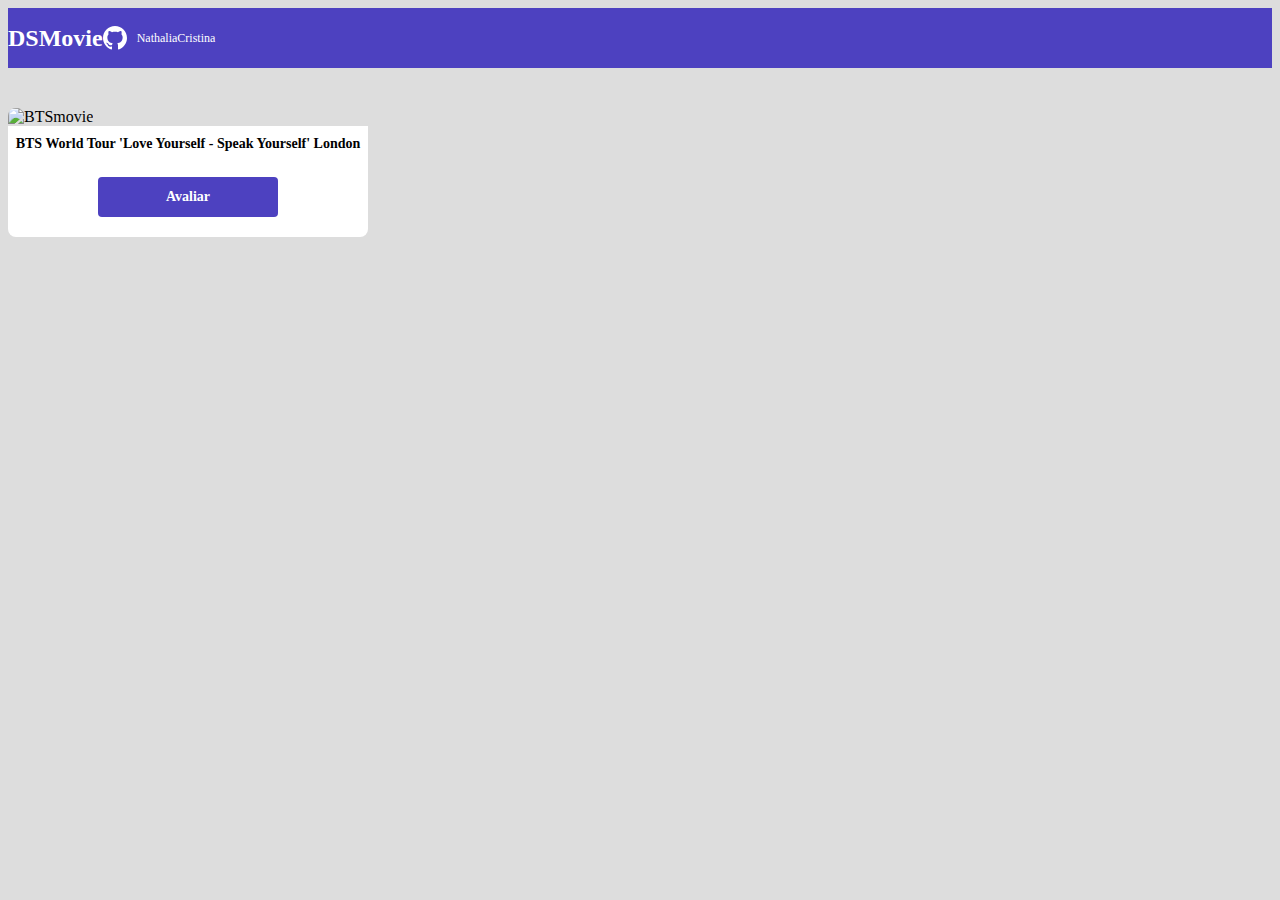
==== index.html @ 7051aa6a "card de filme" ====
<!DOCTYPE html>
<html lang="pt-br">
<head>
    <meta charset="UTF-8">
    <meta http-equiv="X-UA-Compatible" content="IE=edge">
    <meta name="viewport" content="width=device-width, initial-scale=1.0">
    <title>DSmovie</title>

    <link href="https://cdn.jsdelivr.net/npm/bootstrap@5.1.3/dist/css/bootstrap.min.css" rel="stylesheet" integrity="sha384-1BmE4kWBq78iYhFldvKuhfTAU6auU8tT94WrHftjDbrCEXSU1oBoqyl2QvZ6jIW3" crossorigin="anonymous">
    <link rel="stylesheet" href="CSS/style.css">
</head>

<body>
    
    <header>
        <nav class="container">
            <h1>DSMovie</h1>
        <div class="dsmovie-contact-container">
            <img src="img/Vector.svg" alt="Github">
            <a href="https://github.com/NathaliaCSd">NathaliaCristina</a>
        </div>
            
        </nav>
    </header>

    <main>
        <section id= "dsmovie-cardlist"class="container">
            <div class="dsmovie-card">
                <img src="https://www.themoviedb.org/t/p/w600_and_h900_bestv2/k3c3VcMob9J2SjnEyDqVX6Wa6Wf.jpg" alt="BTSmovie">
             <div class="dsmovie-card-descricao">
                <h3>BTS World Tour 'Love Yourself - Speak Yourself' London</h3>
                <a class="dsmovie-btn" href="form.html">Avaliar</a>
            </div>
            </div>
        </section>

    </main>

</body>
</html>
---- CSS/style.css ----
@import url('https://fonts.googleapis.com/css2?family=Open+Sans:wght@300;400;700&display=swap');

:root{
    --bg-gray: #ddd;
    --color-primary: #4D41C0;
    --white: #fff;
    --textgray: #4a4a4a;

}

*{
    box-sizing: border-box;
    font-family: "Opens Sans";
}

h1, h2, h3, h4, h5, h6{
    margin: 0%;
}

html, body{

background-color: var(--bg-gray);

}
header{
    height: 60px ;
    background-color: var(--color-primary);
    color: var(--white);
    display: flex;
    align-content: center;
}


nav{

    display: flex;
    align-items: center;
    justify-content: space-between;
}

nav h1{
    font-size: 24px;
    font-weight: 700;
}

nav a{
    font-size: 12px;
    font-weight: 400;
}

a, a:hover{
    text-decoration: none;
    color: unset;
}

.dsmovie-contact-container{
    display: flex;
    align-items: center;
}

.dsmovie-contact-container img{
margin-right: 10px;
}

#dsmovie-cardlist{
    padding: 40px 0;
}
.dsmovie-card{
    width: 360px;    
}

.dsmovie-card img{
    width: 100%;
    border-radius: 8px 8px 0 0;
}

.dsmovie-card-descricao{
    padding: 10px 0 20px 0;
    display: flex;
    flex-direction: column;
    align-items: center;
    background-color: var(--white);
    border-radius: 0 0 8px 8px;

}

.dsmovie-card-descricao h3{
    margin-bottom: 25px;
    font-size: 14px;
    font-weight: 700;
}

.dsmovie-btn, .dsmovie-btn:hover {
    width: 180px;
    height: 40px;
    background-color: var(--color-primary);
    color: var(--white);
    font-size: 14px;
    font-weight: 700;
    display: flex;
    align-items: center;
    justify-content: center;
    border-radius: 4px;
}
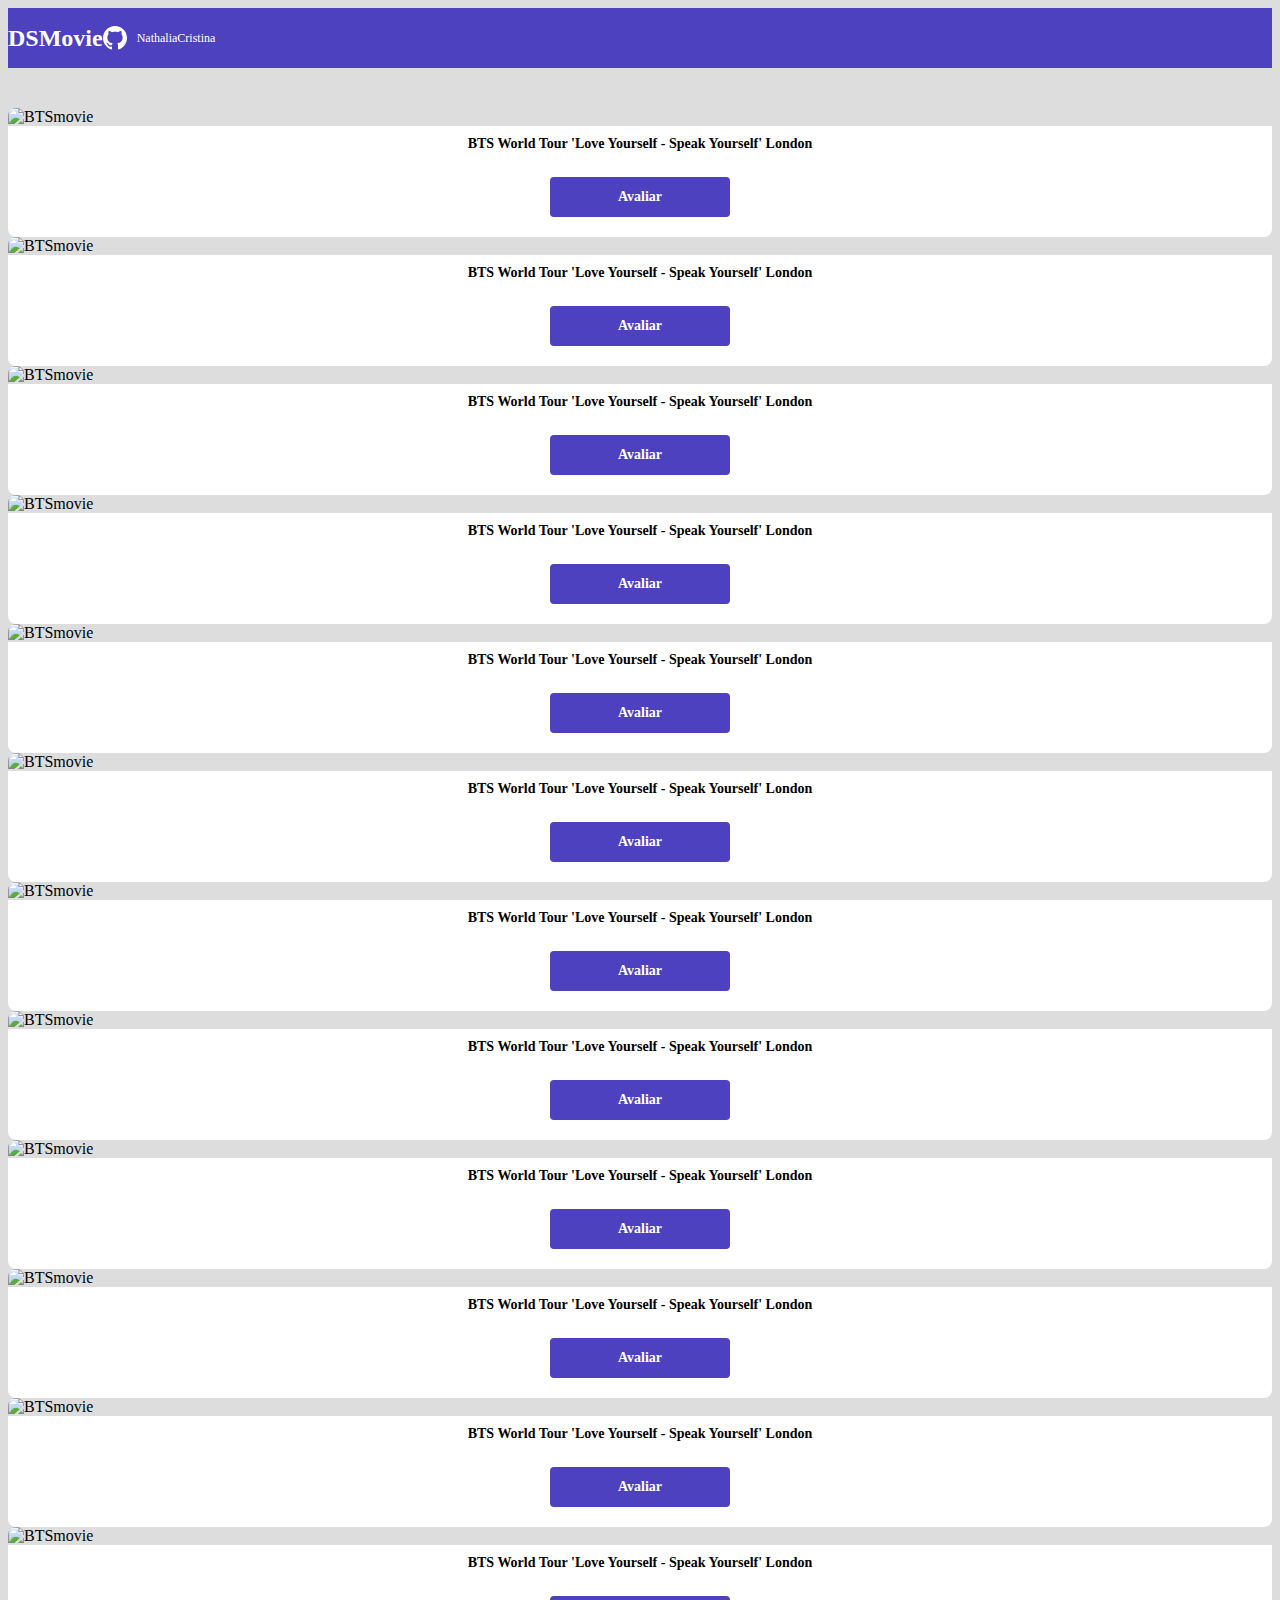
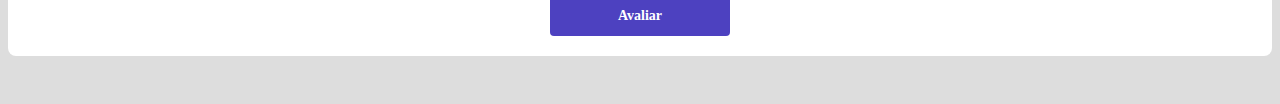
==== commit bb95cc58: "listagem de cards" ====
--- a/index.html
+++ b/index.html
@@ -25,13 +25,136 @@
 
     <main>
         <section id= "dsmovie-cardlist"class="container">
-            <div class="dsmovie-card">
-                <img src="https://www.themoviedb.org/t/p/w600_and_h900_bestv2/k3c3VcMob9J2SjnEyDqVX6Wa6Wf.jpg" alt="BTSmovie">
-             <div class="dsmovie-card-descricao">
-                <h3>BTS World Tour 'Love Yourself - Speak Yourself' London</h3>
-                <a class="dsmovie-btn" href="form.html">Avaliar</a>
+            
+            <div class="row">
+
+                <div class="col-sm-6 col-lg-4 col-xl-3 mb-3">
+                    <div class="dsmovie-card">
+                        <img src="https://www.themoviedb.org/t/p/w600_and_h900_bestv2/k3c3VcMob9J2SjnEyDqVX6Wa6Wf.jpg" alt="BTSmovie">
+                        <div class="dsmovie-card-descricao">
+                            <h3>BTS World Tour 'Love Yourself - Speak Yourself' London</h3>
+                            <a class="dsmovie-btn" href="form.html">Avaliar</a>
+                        </div>
+                    </div>
+                </div>
+
+                <div class="col-sm-6 col-lg-4 col-xl-3 mb-3">
+                    <div class="dsmovie-card">
+                        <img src="https://www.themoviedb.org/t/p/w600_and_h900_bestv2/k3c3VcMob9J2SjnEyDqVX6Wa6Wf.jpg" alt="BTSmovie">
+                        <div class="dsmovie-card-descricao">
+                            <h3>BTS World Tour 'Love Yourself - Speak Yourself' London</h3>
+                            <a class="dsmovie-btn" href="form.html">Avaliar</a>
+                        </div>
+                    </div>
+                </div>
+
+                <div class="col-sm-6 col-lg-4 col-xl-3 mb-3">
+                    <div class="dsmovie-card">
+                        <img src="https://www.themoviedb.org/t/p/w600_and_h900_bestv2/k3c3VcMob9J2SjnEyDqVX6Wa6Wf.jpg" alt="BTSmovie">
+                        <div class="dsmovie-card-descricao">
+                            <h3>BTS World Tour 'Love Yourself - Speak Yourself' London</h3>
+                            <a class="dsmovie-btn" href="form.html">Avaliar</a>
+                        </div>
+                    </div>
+                </div>
+
+                <div class="col-sm-6 col-lg-4 col-xl-3 mb-3">
+                    <div class="dsmovie-card">
+                        <img src="https://www.themoviedb.org/t/p/w600_and_h900_bestv2/k3c3VcMob9J2SjnEyDqVX6Wa6Wf.jpg" alt="BTSmovie">
+                        <div class="dsmovie-card-descricao">
+                            <h3>BTS World Tour 'Love Yourself - Speak Yourself' London</h3>
+                            <a class="dsmovie-btn" href="form.html">Avaliar</a>
+                        </div>
+                    </div>
+                </div>
+
+                <div class="col-sm-6 col-lg-4 col-xl-3 mb-3">
+                    <div class="dsmovie-card">
+                        <img src="https://www.themoviedb.org/t/p/w600_and_h900_bestv2/k3c3VcMob9J2SjnEyDqVX6Wa6Wf.jpg" alt="BTSmovie">
+                        <div class="dsmovie-card-descricao">
+                            <h3>BTS World Tour 'Love Yourself - Speak Yourself' London</h3>
+                            <a class="dsmovie-btn" href="form.html">Avaliar</a>
+                        </div>
+                    </div>
+                </div>
+
+                <div class="col-sm-6 col-lg-4 col-xl-3 mb-3">
+                    <div class="dsmovie-card">
+                        <img src="https://www.themoviedb.org/t/p/w600_and_h900_bestv2/k3c3VcMob9J2SjnEyDqVX6Wa6Wf.jpg" alt="BTSmovie">
+                        <div class="dsmovie-card-descricao">
+                            <h3>BTS World Tour 'Love Yourself - Speak Yourself' London</h3>
+                            <a class="dsmovie-btn" href="form.html">Avaliar</a>
+                        </div>
+                    </div>
+                </div>
+
+                <div class="col-sm-6 col-lg-4 col-xl-3 mb-3">
+                    <div class="dsmovie-card">
+                        <img src="https://www.themoviedb.org/t/p/w600_and_h900_bestv2/k3c3VcMob9J2SjnEyDqVX6Wa6Wf.jpg" alt="BTSmovie">
+                        <div class="dsmovie-card-descricao">
+                            <h3>BTS World Tour 'Love Yourself - Speak Yourself' London</h3>
+                            <a class="dsmovie-btn" href="form.html">Avaliar</a>
+                        </div>
+                    </div>
+                </div>
+
+                <div class="col-sm-6 col-lg-4 col-xl-3 mb-3">
+                    <div class="dsmovie-card">
+                        <img src="https://www.themoviedb.org/t/p/w600_and_h900_bestv2/k3c3VcMob9J2SjnEyDqVX6Wa6Wf.jpg" alt="BTSmovie">
+                        <div class="dsmovie-card-descricao">
+                            <h3>BTS World Tour 'Love Yourself - Speak Yourself' London</h3>
+                            <a class="dsmovie-btn" href="form.html">Avaliar</a>
+                        </div>
+                    </div>
+                </div>
+
+                <div class="col-sm-6 col-lg-4 col-xl-3 mb-3">
+                    <div class="dsmovie-card">
+                        <img src="https://www.themoviedb.org/t/p/w600_and_h900_bestv2/k3c3VcMob9J2SjnEyDqVX6Wa6Wf.jpg" alt="BTSmovie">
+                        <div class="dsmovie-card-descricao">
+                            <h3>BTS World Tour 'Love Yourself - Speak Yourself' London</h3>
+                            <a class="dsmovie-btn" href="form.html">Avaliar</a>
+                        </div>
+                    </div>
+                </div>
+
+                <div class="col-sm-6 col-lg-4 col-xl-3 mb-3">
+                    <div class="dsmovie-card">
+                        <img src="https://www.themoviedb.org/t/p/w600_and_h900_bestv2/k3c3VcMob9J2SjnEyDqVX6Wa6Wf.jpg" alt="BTSmovie">
+                        <div class="dsmovie-card-descricao">
+                            <h3>BTS World Tour 'Love Yourself - Speak Yourself' London</h3>
+                            <a class="dsmovie-btn" href="form.html">Avaliar</a>
+                        </div>
+                    </div>
+                </div>
+
+                <div class="col-sm-6 col-lg-4 col-xl-3 mb-3">
+                    <div class="dsmovie-card">
+                        <img src="https://www.themoviedb.org/t/p/w600_and_h900_bestv2/k3c3VcMob9J2SjnEyDqVX6Wa6Wf.jpg" alt="BTSmovie">
+                        <div class="dsmovie-card-descricao">
+                            <h3>BTS World Tour 'Love Yourself - Speak Yourself' London</h3>
+                            <a class="dsmovie-btn" href="form.html">Avaliar</a>
+                        </div>
+                    </div>
+                </div>
+
+                <div class="col-sm-6 col-lg-4 col-xl-3 mb-3">
+                    <div class="dsmovie-card">
+                        <img src="https://www.themoviedb.org/t/p/w600_and_h900_bestv2/k3c3VcMob9J2SjnEyDqVX6Wa6Wf.jpg" alt="BTSmovie">
+                        <div class="dsmovie-card-descricao">
+                            <h3>BTS World Tour 'Love Yourself - Speak Yourself' London</h3>
+                            <a class="dsmovie-btn" href="form.html">Avaliar</a>
+                        </div>
+                    </div>
+                </div>
+                
+
             </div>
-            </div>
+                    
+            
+                    
+               
+            
         </section>
 
     </main>
--- a/CSS/style.css
+++ b/CSS/style.css
@@ -67,7 +67,8 @@
     padding: 40px 0;
 }
 .dsmovie-card{
-    width: 360px;    
+    width: 100%;
+
 }
 
 .dsmovie-card img{
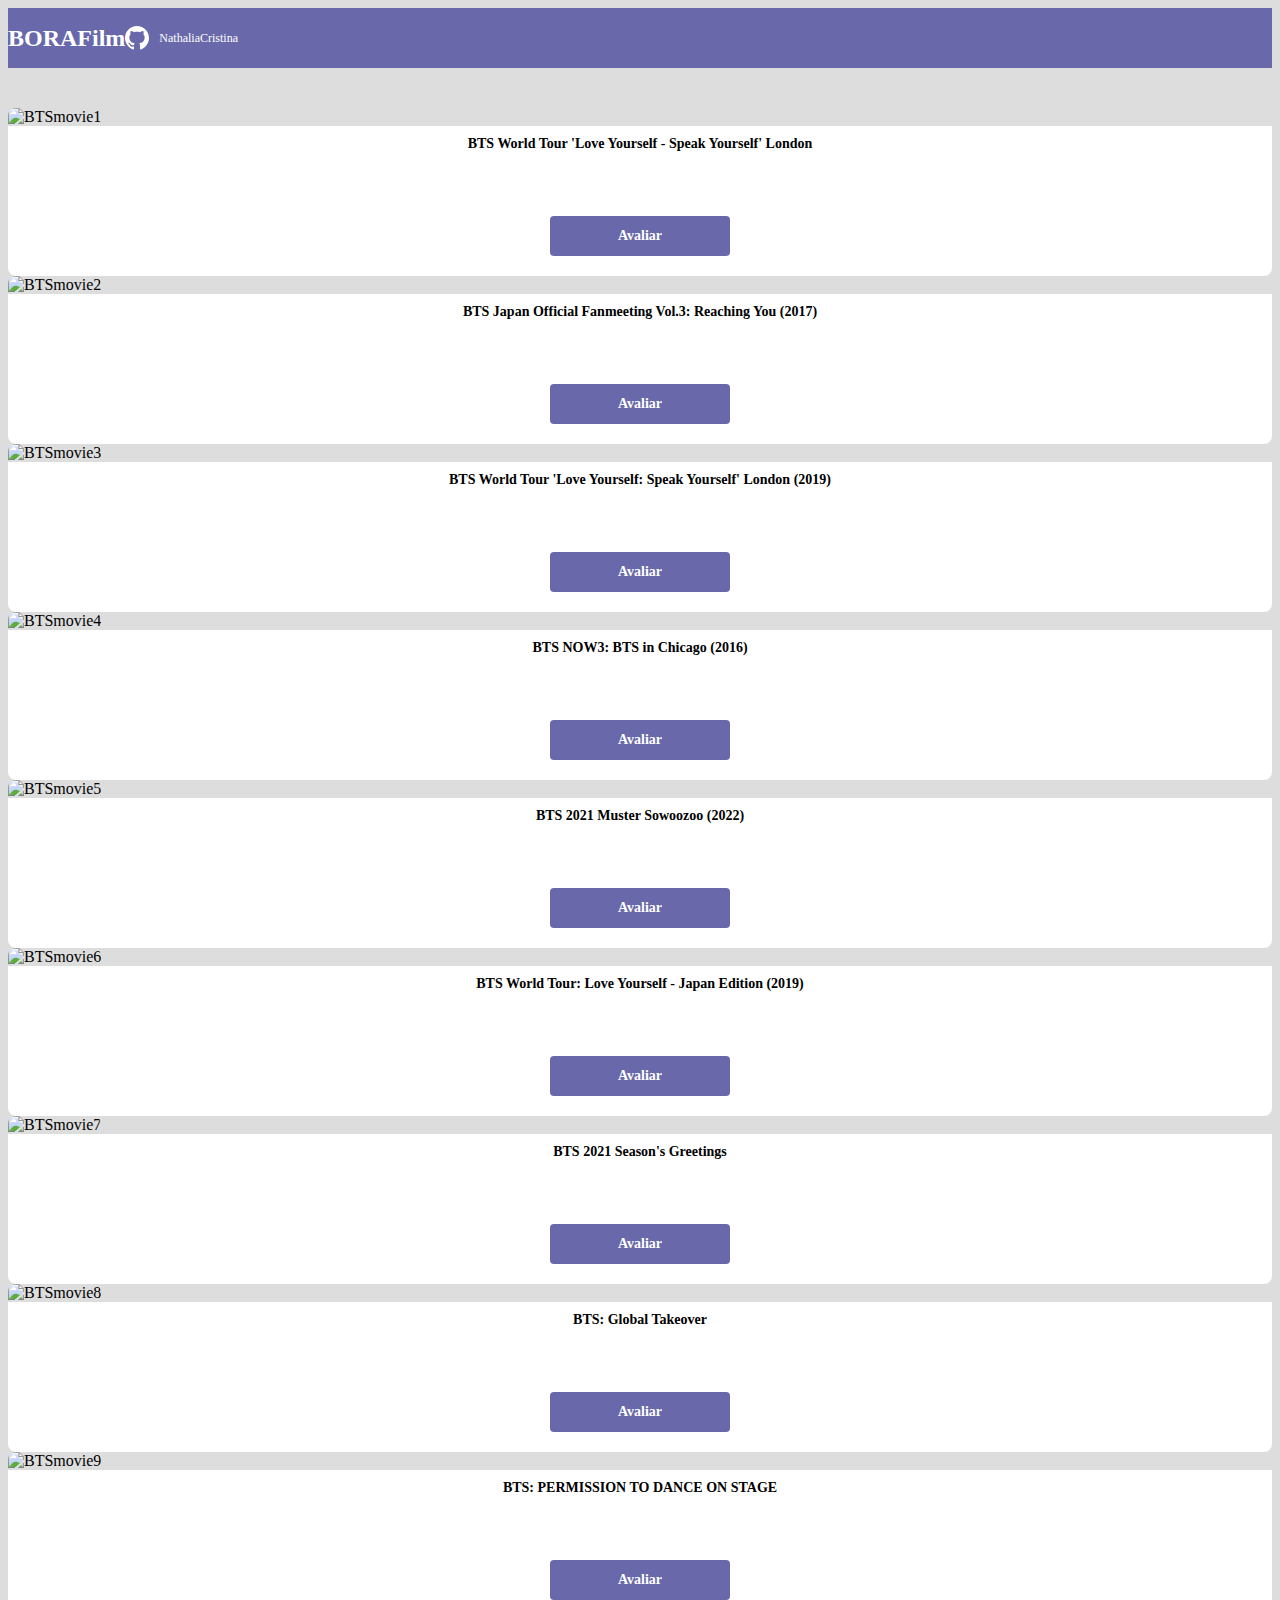
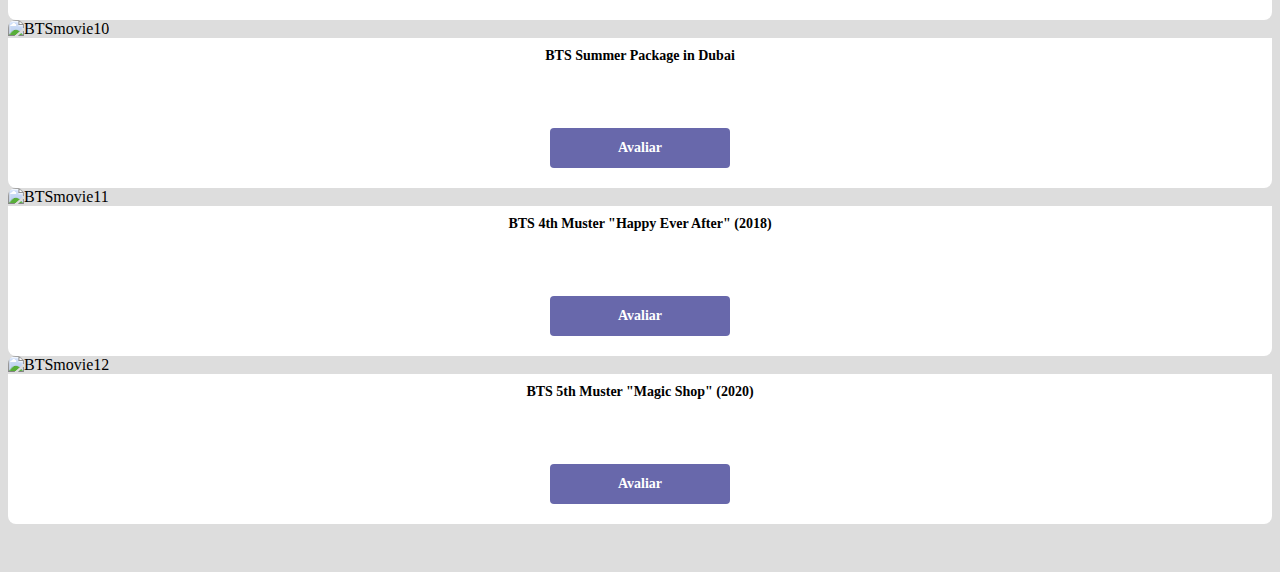
==== commit d2fda05f: "mudança cor primaria e nome do site" ====
--- a/index.html
+++ b/index.html
@@ -14,7 +14,7 @@
     
     <header>
         <nav class="container">
-            <h1>DSMovie</h1>
+            <h1>BORAFilm</h1>
         <div class="dsmovie-contact-container">
             <img src="img/Vector.svg" alt="Github">
             <a href="https://github.com/NathaliaCSd">NathaliaCristina</a>
@@ -30,7 +30,7 @@
 
                 <div class="col-sm-6 col-lg-4 col-xl-3 mb-3">
                     <div class="dsmovie-card">
-                        <img src="https://www.themoviedb.org/t/p/w600_and_h900_bestv2/k3c3VcMob9J2SjnEyDqVX6Wa6Wf.jpg" alt="BTSmovie">
+                        <img src="https://www.themoviedb.org/t/p/w600_and_h900_bestv2/k3c3VcMob9J2SjnEyDqVX6Wa6Wf.jpg" alt="BTSmovie1">
                         <div class="dsmovie-card-descricao">
                             <h3>BTS World Tour 'Love Yourself - Speak Yourself' London</h3>
                             <a class="dsmovie-btn" href="form.html">Avaliar</a>
@@ -40,9 +40,9 @@
 
                 <div class="col-sm-6 col-lg-4 col-xl-3 mb-3">
                     <div class="dsmovie-card">
-                        <img src="https://www.themoviedb.org/t/p/w600_and_h900_bestv2/k3c3VcMob9J2SjnEyDqVX6Wa6Wf.jpg" alt="BTSmovie">
+                        <img src="https://www.themoviedb.org/t/p/w600_and_h900_bestv2/zL4Pwo0IGGak8OPCPoByjic3Lya.jpg" alt="BTSmovie2">
                         <div class="dsmovie-card-descricao">
-                            <h3>BTS World Tour 'Love Yourself - Speak Yourself' London</h3>
+                            <h3>BTS Japan Official Fanmeeting Vol.3: Reaching You (2017)</h3>
                             <a class="dsmovie-btn" href="form.html">Avaliar</a>
                         </div>
                     </div>
@@ -50,9 +50,9 @@
 
                 <div class="col-sm-6 col-lg-4 col-xl-3 mb-3">
                     <div class="dsmovie-card">
-                        <img src="https://www.themoviedb.org/t/p/w600_and_h900_bestv2/k3c3VcMob9J2SjnEyDqVX6Wa6Wf.jpg" alt="BTSmovie">
+                        <img src="https://www.themoviedb.org/t/p/w600_and_h900_bestv2/u6ZkdAyF8PuvRJS7xdmXM88cPx1.jpg" alt="BTSmovie3">
                         <div class="dsmovie-card-descricao">
-                            <h3>BTS World Tour 'Love Yourself - Speak Yourself' London</h3>
+                            <h3>BTS World Tour 'Love Yourself: Speak Yourself' London (2019)</h3>
                             <a class="dsmovie-btn" href="form.html">Avaliar</a>
                         </div>
                     </div>
@@ -60,9 +60,9 @@
 
                 <div class="col-sm-6 col-lg-4 col-xl-3 mb-3">
                     <div class="dsmovie-card">
-                        <img src="https://www.themoviedb.org/t/p/w600_and_h900_bestv2/k3c3VcMob9J2SjnEyDqVX6Wa6Wf.jpg" alt="BTSmovie">
+                        <img src="https://www.themoviedb.org/t/p/w600_and_h900_bestv2/qp5b9xmM22XYvOrQK8azup3evKA.jpg" alt="BTSmovie4">
                         <div class="dsmovie-card-descricao">
-                            <h3>BTS World Tour 'Love Yourself - Speak Yourself' London</h3>
+                            <h3>BTS NOW3: BTS in Chicago (2016)</h3>
                             <a class="dsmovie-btn" href="form.html">Avaliar</a>
                         </div>
                     </div>
@@ -70,9 +70,9 @@
 
                 <div class="col-sm-6 col-lg-4 col-xl-3 mb-3">
                     <div class="dsmovie-card">
-                        <img src="https://www.themoviedb.org/t/p/w600_and_h900_bestv2/k3c3VcMob9J2SjnEyDqVX6Wa6Wf.jpg" alt="BTSmovie">
+                        <img src="https://www.themoviedb.org/t/p/w600_and_h900_bestv2/eHjPGf5tr1VjNjj3UrhF5H9HZ5x.jpg" alt="BTSmovie5">
                         <div class="dsmovie-card-descricao">
-                            <h3>BTS World Tour 'Love Yourself - Speak Yourself' London</h3>
+                            <h3>BTS 2021 Muster Sowoozoo (2022)</h3>
                             <a class="dsmovie-btn" href="form.html">Avaliar</a>
                         </div>
                     </div>
@@ -80,9 +80,9 @@
 
                 <div class="col-sm-6 col-lg-4 col-xl-3 mb-3">
                     <div class="dsmovie-card">
-                        <img src="https://www.themoviedb.org/t/p/w600_and_h900_bestv2/k3c3VcMob9J2SjnEyDqVX6Wa6Wf.jpg" alt="BTSmovie">
+                        <img src="https://www.themoviedb.org/t/p/w600_and_h900_bestv2/dA0MVEjNOP3GmWigu6Cs3I399Zt.jpg" alt="BTSmovie6">
                         <div class="dsmovie-card-descricao">
-                            <h3>BTS World Tour 'Love Yourself - Speak Yourself' London</h3>
+                            <h3>BTS World Tour: Love Yourself - Japan Edition (2019)</h3>
                             <a class="dsmovie-btn" href="form.html">Avaliar</a>
                         </div>
                     </div>
@@ -90,9 +90,9 @@
 
                 <div class="col-sm-6 col-lg-4 col-xl-3 mb-3">
                     <div class="dsmovie-card">
-                        <img src="https://www.themoviedb.org/t/p/w600_and_h900_bestv2/k3c3VcMob9J2SjnEyDqVX6Wa6Wf.jpg" alt="BTSmovie">
+                        <img src="https://www.themoviedb.org/t/p/w600_and_h900_bestv2/dAvJHKwXGWsTNCgC3nCiqGOnagx.jpg" alt="BTSmovie7">
                         <div class="dsmovie-card-descricao">
-                            <h3>BTS World Tour 'Love Yourself - Speak Yourself' London</h3>
+                            <h3>BTS 2021 Season's Greetings</h3>
                             <a class="dsmovie-btn" href="form.html">Avaliar</a>
                         </div>
                     </div>
@@ -100,9 +100,9 @@
 
                 <div class="col-sm-6 col-lg-4 col-xl-3 mb-3">
                     <div class="dsmovie-card">
-                        <img src="https://www.themoviedb.org/t/p/w600_and_h900_bestv2/k3c3VcMob9J2SjnEyDqVX6Wa6Wf.jpg" alt="BTSmovie">
+                        <img src="https://www.themoviedb.org/t/p/w600_and_h900_bestv2/uM22YAWdeWfS6PpseqfKCyvrZ51.jpg" alt="BTSmovie8">
                         <div class="dsmovie-card-descricao">
-                            <h3>BTS World Tour 'Love Yourself - Speak Yourself' London</h3>
+                            <h3>BTS: Global Takeover</h3>
                             <a class="dsmovie-btn" href="form.html">Avaliar</a>
                         </div>
                     </div>
@@ -110,9 +110,9 @@
 
                 <div class="col-sm-6 col-lg-4 col-xl-3 mb-3">
                     <div class="dsmovie-card">
-                        <img src="https://www.themoviedb.org/t/p/w600_and_h900_bestv2/k3c3VcMob9J2SjnEyDqVX6Wa6Wf.jpg" alt="BTSmovie">
+                        <img src="https://www.themoviedb.org/t/p/w600_and_h900_bestv2/tTojocMMzLDX3BZnwqmmUXTmiLK.jpg" alt="BTSmovie9">
                         <div class="dsmovie-card-descricao">
-                            <h3>BTS World Tour 'Love Yourself - Speak Yourself' London</h3>
+                            <h3>BTS: PERMISSION TO DANCE ON STAGE</h3>
                             <a class="dsmovie-btn" href="form.html">Avaliar</a>
                         </div>
                     </div>
@@ -120,9 +120,9 @@
 
                 <div class="col-sm-6 col-lg-4 col-xl-3 mb-3">
                     <div class="dsmovie-card">
-                        <img src="https://www.themoviedb.org/t/p/w600_and_h900_bestv2/k3c3VcMob9J2SjnEyDqVX6Wa6Wf.jpg" alt="BTSmovie">
+                        <img src="https://www.themoviedb.org/t/p/w600_and_h900_bestv2/4Z0dGkXyGCN1kvIcRUwj5fKNW9o.jpg" alt="BTSmovie10">
                         <div class="dsmovie-card-descricao">
-                            <h3>BTS World Tour 'Love Yourself - Speak Yourself' London</h3>
+                            <h3>BTS Summer Package in Dubai</h3>
                             <a class="dsmovie-btn" href="form.html">Avaliar</a>
                         </div>
                     </div>
@@ -130,9 +130,9 @@
 
                 <div class="col-sm-6 col-lg-4 col-xl-3 mb-3">
                     <div class="dsmovie-card">
-                        <img src="https://www.themoviedb.org/t/p/w600_and_h900_bestv2/k3c3VcMob9J2SjnEyDqVX6Wa6Wf.jpg" alt="BTSmovie">
+                        <img src="https://www.themoviedb.org/t/p/w600_and_h900_bestv2/5Ngs8gke294J8R87WuF7eqUm1pa.jpg" alt="BTSmovie11">
                         <div class="dsmovie-card-descricao">
-                            <h3>BTS World Tour 'Love Yourself - Speak Yourself' London</h3>
+                            <h3>BTS 4th Muster "Happy Ever After" (2018)</h3>
                             <a class="dsmovie-btn" href="form.html">Avaliar</a>
                         </div>
                     </div>
@@ -140,9 +140,9 @@
 
                 <div class="col-sm-6 col-lg-4 col-xl-3 mb-3">
                     <div class="dsmovie-card">
-                        <img src="https://www.themoviedb.org/t/p/w600_and_h900_bestv2/k3c3VcMob9J2SjnEyDqVX6Wa6Wf.jpg" alt="BTSmovie">
+                        <img src="https://www.themoviedb.org/t/p/w600_and_h900_bestv2/fqKwNLDvurc5VVcpJLkl354O09q.jpg" alt="BTSmovie12">
                         <div class="dsmovie-card-descricao">
-                            <h3>BTS World Tour 'Love Yourself - Speak Yourself' London</h3>
+                            <h3>BTS 5th Muster "Magic Shop" (2020)</h3>
                             <a class="dsmovie-btn" href="form.html">Avaliar</a>
                         </div>
                     </div>
--- a/CSS/style.css
+++ b/CSS/style.css
@@ -3,7 +3,7 @@
 
 :root{
     --bg-gray: #ddd;
-    --color-primary: #4D41C0;
+    --color-primary: #6868ab;
     --white: #fff;
     --textgray: #4a4a4a;
 
@@ -77,19 +77,21 @@
 }
 
 .dsmovie-card-descricao{
-    padding: 10px 0 20px 0;
+    padding: 10px 20px 20px 20px;
     display: flex;
     flex-direction: column;
     align-items: center;
     background-color: var(--white);
     border-radius: 0 0 8px 8px;
-
+    min-height: 150px;
+    justify-content: space-between;
 }
 
 .dsmovie-card-descricao h3{
     margin-bottom: 25px;
     font-size: 14px;
     font-weight: 700;
+    text-align: center;
 }
 
 .dsmovie-btn, .dsmovie-btn:hover {
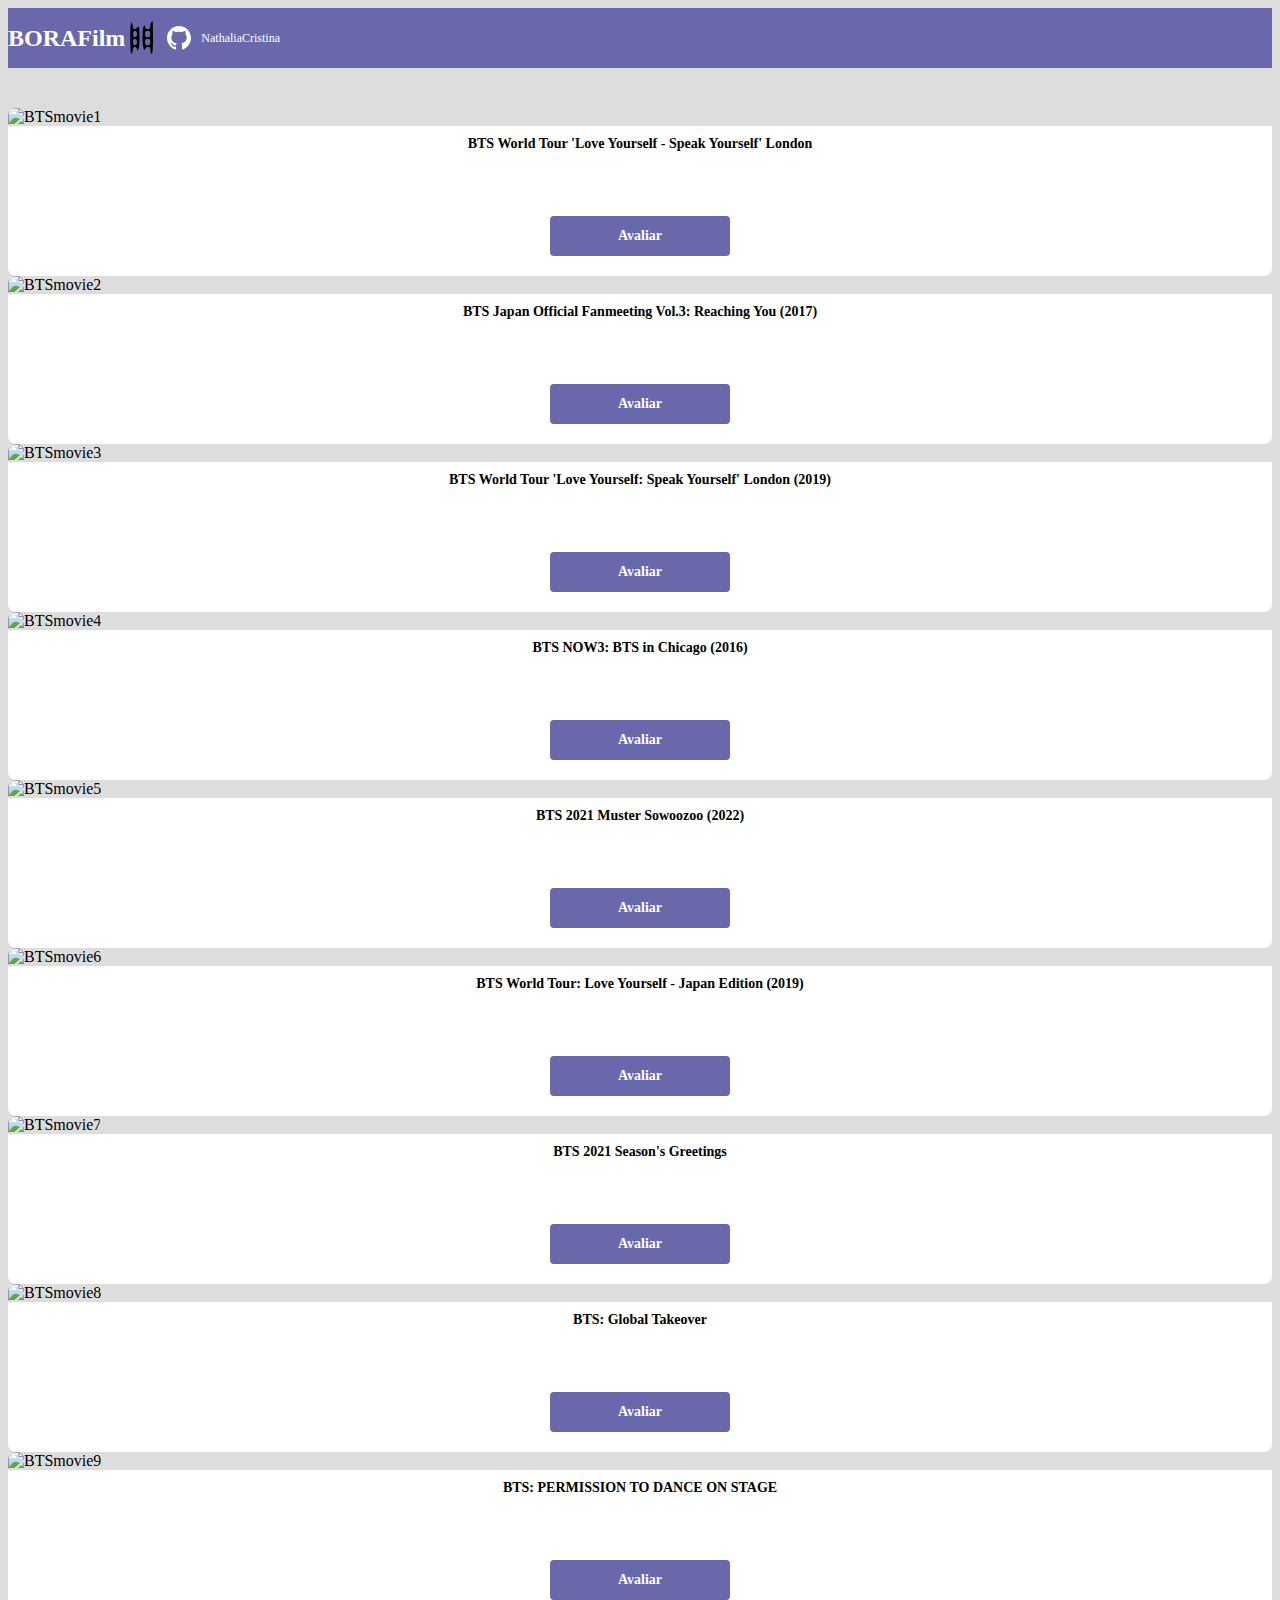
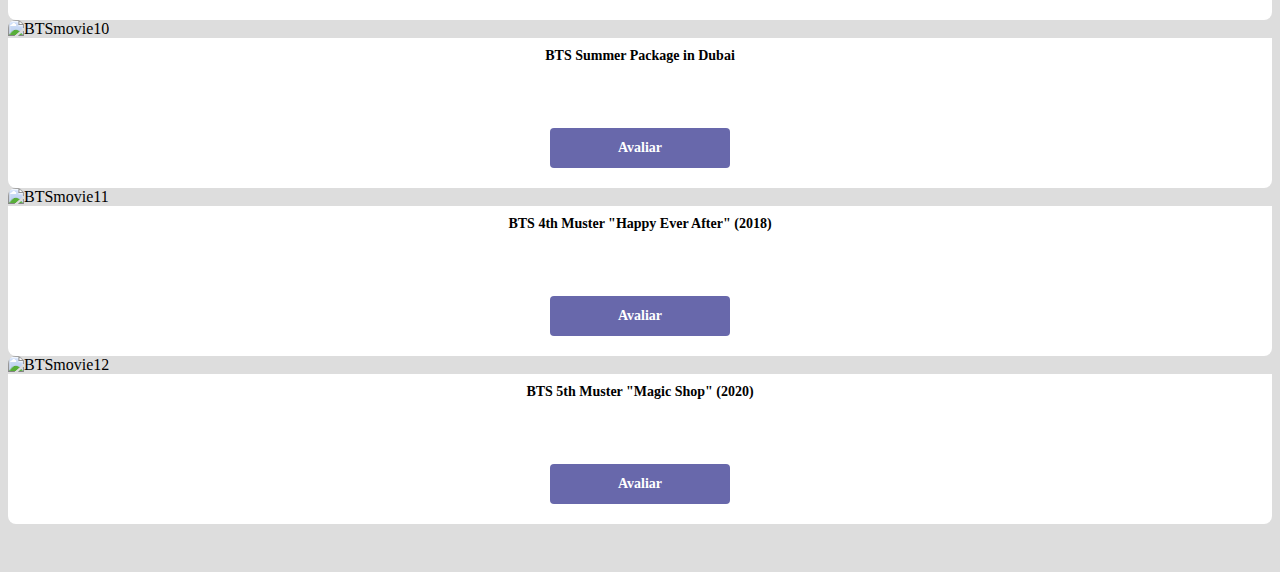
==== commit 75306aaf: "adicionado logo" ====
--- a/index.html
+++ b/index.html
@@ -4,17 +4,26 @@
     <meta charset="UTF-8">
     <meta http-equiv="X-UA-Compatible" content="IE=edge">
     <meta name="viewport" content="width=device-width, initial-scale=1.0">
-    <title>DSmovie</title>
-
+     
     <link href="https://cdn.jsdelivr.net/npm/bootstrap@5.1.3/dist/css/bootstrap.min.css" rel="stylesheet" integrity="sha384-1BmE4kWBq78iYhFldvKuhfTAU6auU8tT94WrHftjDbrCEXSU1oBoqyl2QvZ6jIW3" crossorigin="anonymous">
     <link rel="stylesheet" href="CSS/style.css">
+    
+    
+    <title>BORAFilm</title>
+    
+    
+    
 </head>
 
 <body>
     
     <header>
         <nav class="container">
-            <h1>BORAFilm</h1>
+            <div class="dsmovie-contact-container">
+                <h1>BORAFilm</h1>
+            <img src="img/borafilme.svg" alt="logo">
+            </div>
+            
         <div class="dsmovie-contact-container">
             <img src="img/Vector.svg" alt="Github">
             <a href="https://github.com/NathaliaCSd">NathaliaCristina</a>
--- a/CSS/style.css
+++ b/CSS/style.css
@@ -46,6 +46,11 @@
 
 nav a{
     font-size: 12px;
+    font-weight: 400;
+}
+
+nav logo{
+    font-size: 18px;
     font-weight: 400;
 }
 
@@ -105,4 +110,5 @@
     align-items: center;
     justify-content: center;
     border-radius: 4px;
-}+}
+
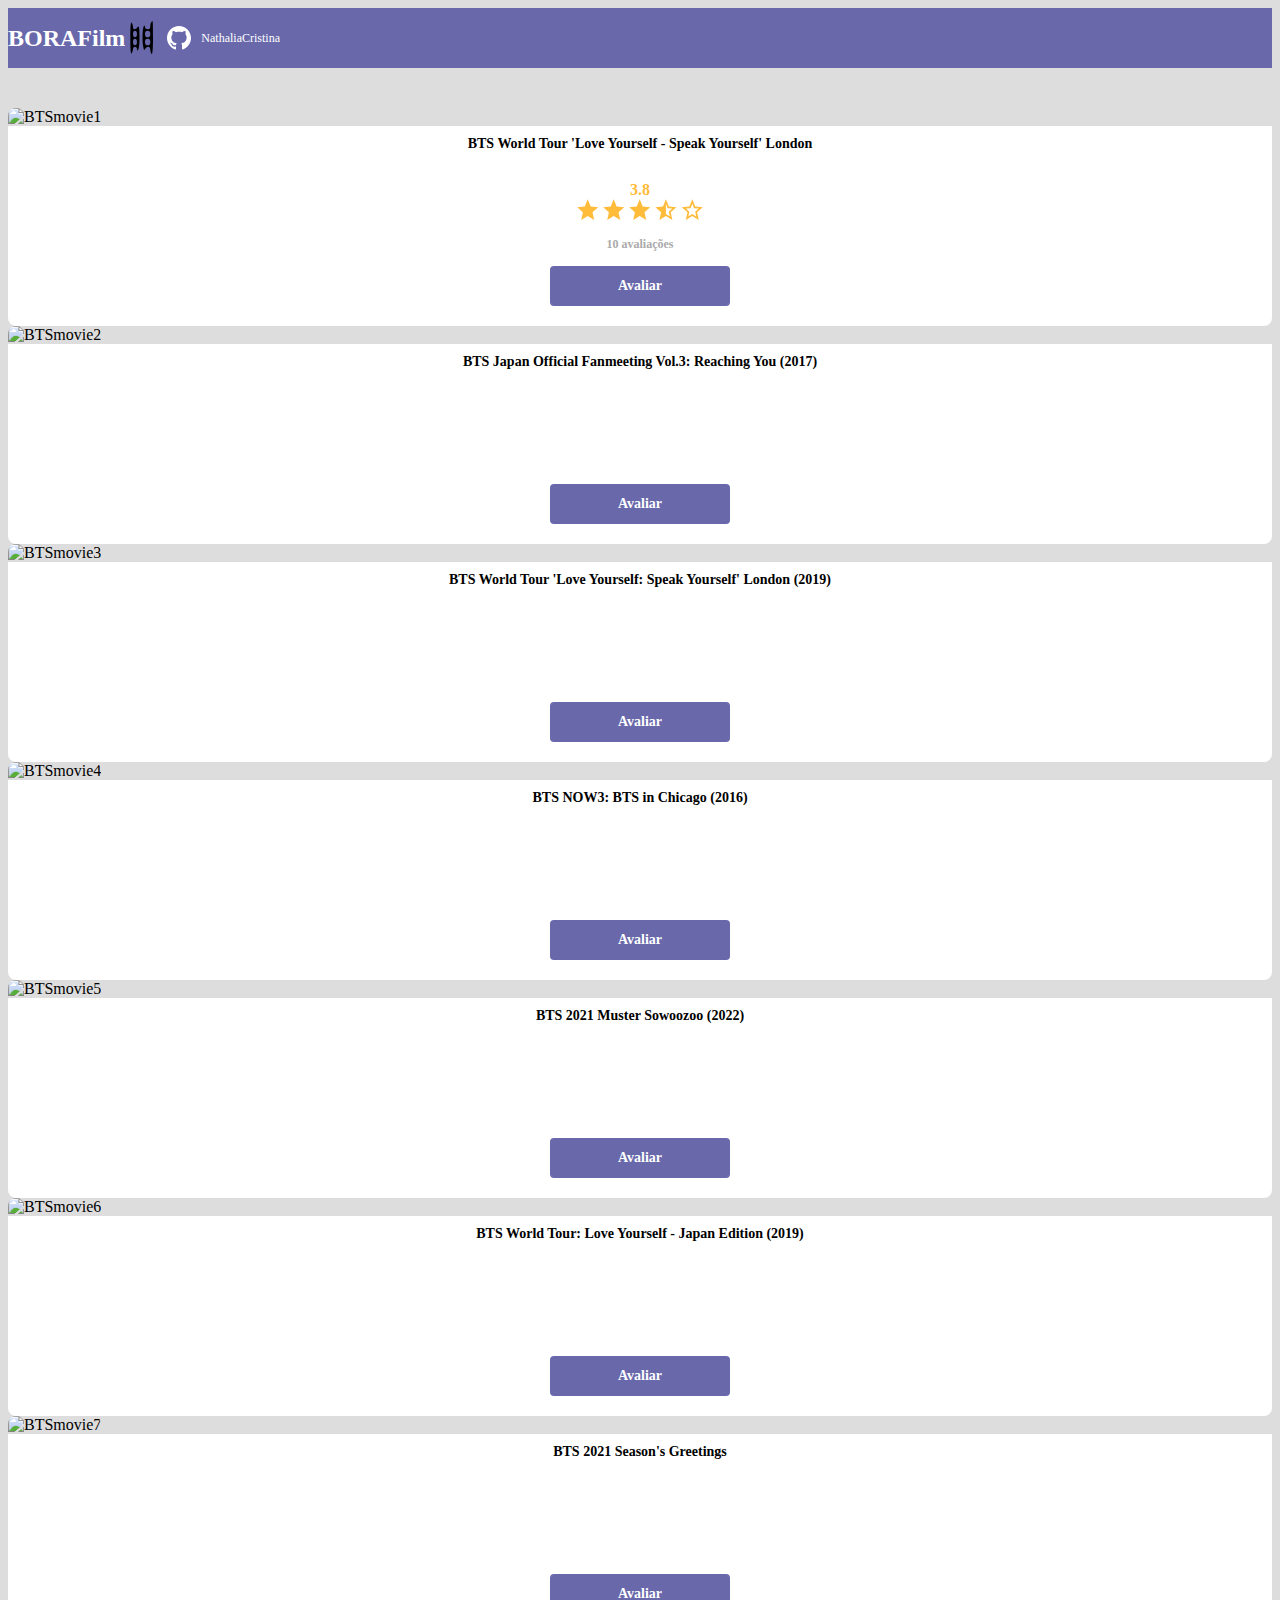
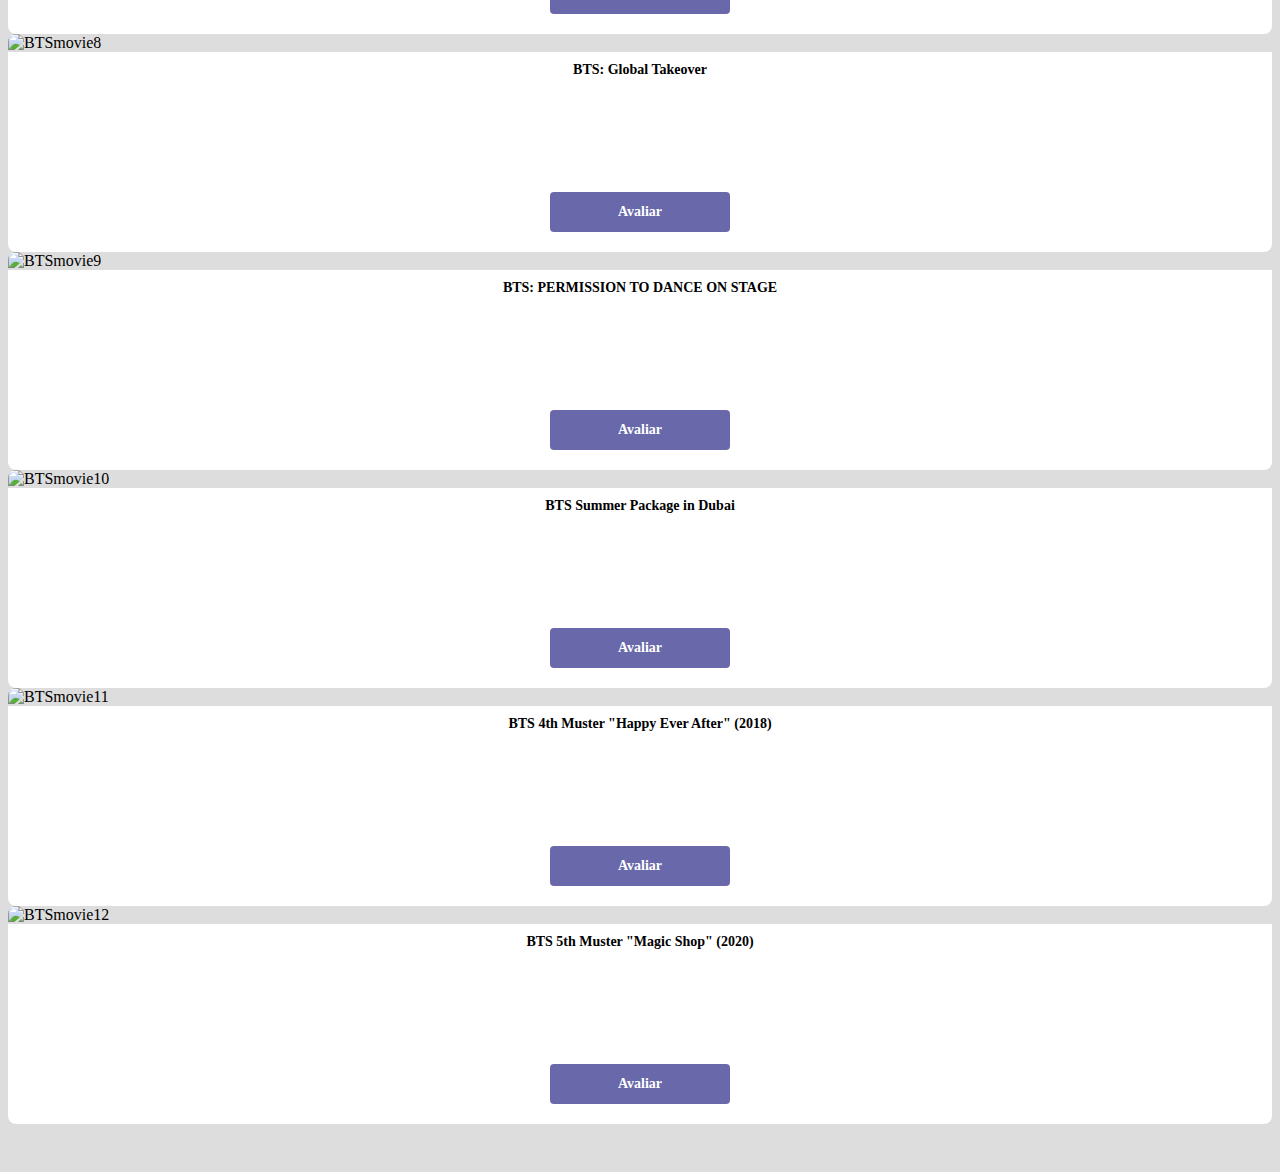
==== commit 9cdd5a95: "avaliacao com estrelas" ====
--- a/index.html
+++ b/index.html
@@ -42,6 +42,17 @@
                         <img src="https://www.themoviedb.org/t/p/w600_and_h900_bestv2/k3c3VcMob9J2SjnEyDqVX6Wa6Wf.jpg" alt="BTSmovie1">
                         <div class="dsmovie-card-descricao">
                             <h3>BTS World Tour 'Love Yourself - Speak Yourself' London</h3>
+                            <div class="dsmovie-card-description-bottom">
+                                <h4>3.8</h4>
+                                <div>
+                                    <img src="img/estrelaCheia.svg" alt="star">
+                                    <img src="img/estrelaCheia.svg" alt="star">
+                                    <img src="img/estrelaCheia.svg" alt="star">
+                                    <img src="img/estrelaMetade.svg" alt="star">
+                                    <img src="img/estrelaVazia.svg" alt="star">
+                                </div>
+                                <p>10 avaliações</p>
+                            </div>
                             <a class="dsmovie-btn" href="form.html">Avaliar</a>
                         </div>
                     </div>
--- a/CSS/style.css
+++ b/CSS/style.css
@@ -6,6 +6,8 @@
     --color-primary: #6868ab;
     --white: #fff;
     --textgray: #4a4a4a;
+    --text-light-gray: #aaa;
+    --star-wellow: #FFBB3A;
 
 }
 
@@ -19,7 +21,6 @@
 }
 
 html, body{
-
 background-color: var(--bg-gray);
 
 }
@@ -33,7 +34,6 @@
 
 
 nav{
-
     display: flex;
     align-items: center;
     justify-content: space-between;
@@ -73,7 +73,6 @@
 }
 .dsmovie-card{
     width: 100%;
-
 }
 
 .dsmovie-card img{
@@ -88,7 +87,7 @@
     align-items: center;
     background-color: var(--white);
     border-radius: 0 0 8px 8px;
-    min-height: 150px;
+    height: 200px;
     justify-content: space-between;
 }
 
@@ -97,6 +96,30 @@
     font-size: 14px;
     font-weight: 700;
     text-align: center;
+}
+
+
+.dsmovie-card-description-bottom{
+    display: flex;
+    flex-direction: column;
+    align-items: center;
+}
+
+.dsmovie-card-description-bottom img{
+    width: 22px;
+}
+
+.dsmovie-card-description-bottom h4{
+    font-size: 16px;
+    font-weight: 700;
+    color: var(--star-wellow);
+}
+
+.dsmovie-card-description-bottom p{
+    font-size: 12px;
+    font-weight: 700;
+    color: var(--text-light-gray);
+    margin-bottom: 10px;
 }
 
 .dsmovie-btn, .dsmovie-btn:hover {
@@ -110,5 +133,47 @@
     align-items: center;
     justify-content: center;
     border-radius: 4px;
+    border: 0;
 }
 
+.dsmovie-form-container{
+    padding: 40px 0;
+    max-width: 480px;
+}
+
+.dsmovie-form-descricao{
+    background-color: var(--white);
+    padding: 20px;
+    display: flex;
+    flex-direction: column;
+    align-items: center;
+    border-radius: 0 0 8px 8px;
+}
+
+.dsmovie-form-descricao h3{
+    font-size: 13px;
+    font-weight: 700;
+    margin-bottom: 20px;
+}
+
+.dsmovie-form{
+    width: 100%;
+}
+
+.dsmovie-form-btn-container{
+    height: 100px;
+    display: flex;
+    align-items: center;
+    flex-direction: column;
+    justify-content: space-between;
+}
+
+.dsmovie-form-group{
+    margin-bottom: 20px;
+}
+
+.dsmovie-form-group label{
+    font-size: 12px;
+    color: var(--text-light-gray);
+}
+
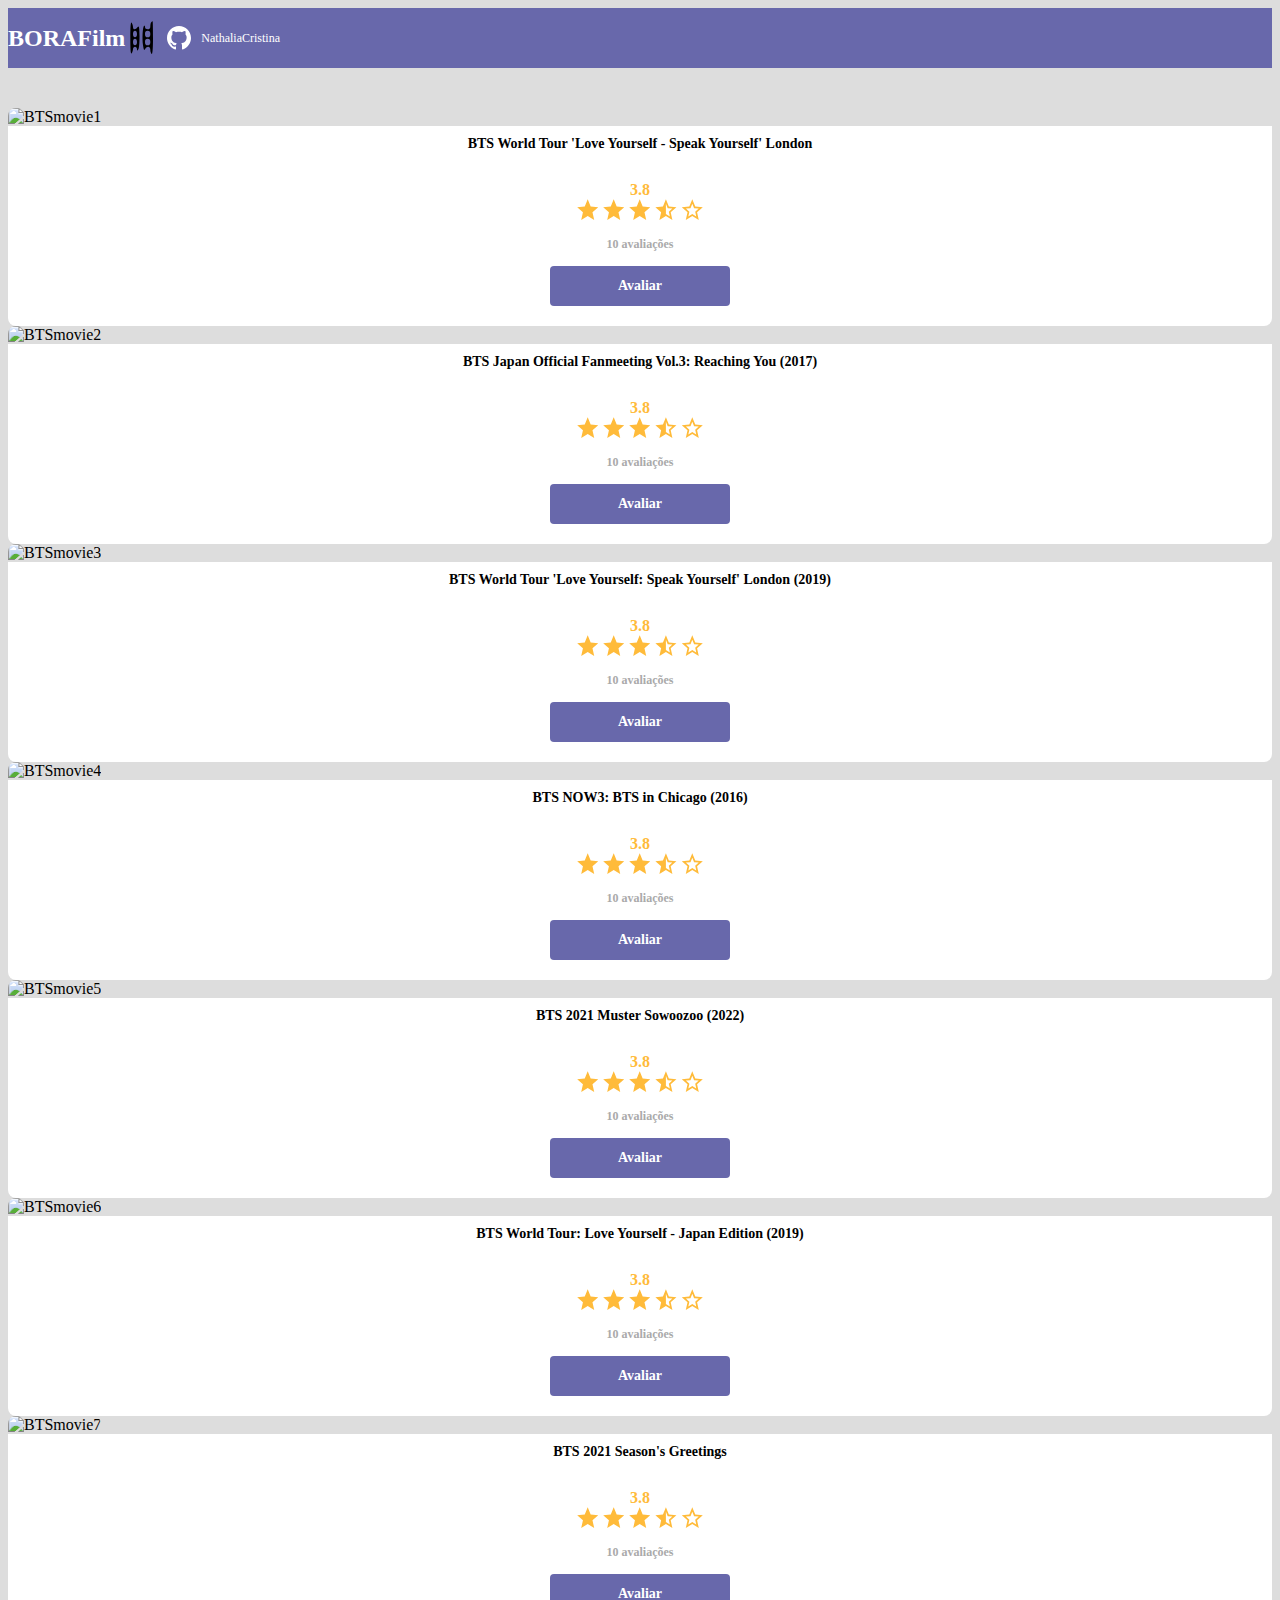
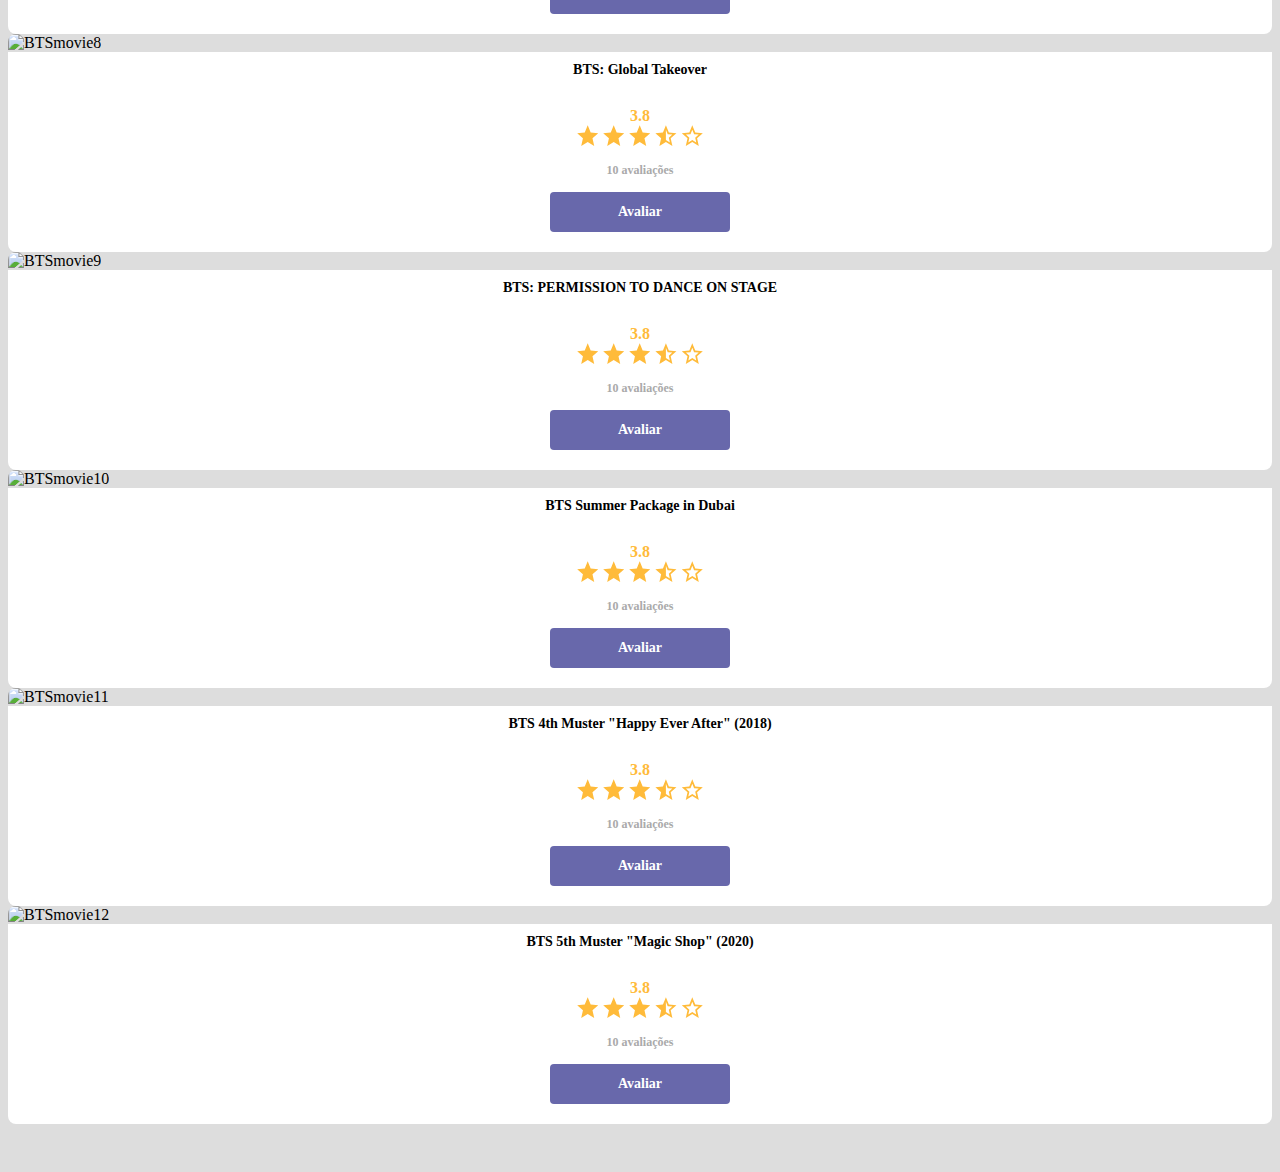
==== commit 5c7d23bf: "colocando estrelas em todos os filmes" ====
--- a/index.html
+++ b/index.html
@@ -63,6 +63,17 @@
                         <img src="https://www.themoviedb.org/t/p/w600_and_h900_bestv2/zL4Pwo0IGGak8OPCPoByjic3Lya.jpg" alt="BTSmovie2">
                         <div class="dsmovie-card-descricao">
                             <h3>BTS Japan Official Fanmeeting Vol.3: Reaching You (2017)</h3>
+                            <div class="dsmovie-card-description-bottom">
+                                <h4>3.8</h4>
+                                <div>
+                                    <img src="img/estrelaCheia.svg" alt="star">
+                                    <img src="img/estrelaCheia.svg" alt="star">
+                                    <img src="img/estrelaCheia.svg" alt="star">
+                                    <img src="img/estrelaMetade.svg" alt="star">
+                                    <img src="img/estrelaVazia.svg" alt="star">
+                                </div>
+                                <p>10 avaliações</p>
+                            </div>
                             <a class="dsmovie-btn" href="form.html">Avaliar</a>
                         </div>
                     </div>
@@ -73,6 +84,17 @@
                         <img src="https://www.themoviedb.org/t/p/w600_and_h900_bestv2/u6ZkdAyF8PuvRJS7xdmXM88cPx1.jpg" alt="BTSmovie3">
                         <div class="dsmovie-card-descricao">
                             <h3>BTS World Tour 'Love Yourself: Speak Yourself' London (2019)</h3>
+                            <div class="dsmovie-card-description-bottom">
+                                <h4>3.8</h4>
+                                <div>
+                                    <img src="img/estrelaCheia.svg" alt="star">
+                                    <img src="img/estrelaCheia.svg" alt="star">
+                                    <img src="img/estrelaCheia.svg" alt="star">
+                                    <img src="img/estrelaMetade.svg" alt="star">
+                                    <img src="img/estrelaVazia.svg" alt="star">
+                                </div>
+                                <p>10 avaliações</p>
+                            </div>
                             <a class="dsmovie-btn" href="form.html">Avaliar</a>
                         </div>
                     </div>
@@ -83,6 +105,17 @@
                         <img src="https://www.themoviedb.org/t/p/w600_and_h900_bestv2/qp5b9xmM22XYvOrQK8azup3evKA.jpg" alt="BTSmovie4">
                         <div class="dsmovie-card-descricao">
                             <h3>BTS NOW3: BTS in Chicago (2016)</h3>
+                            <div class="dsmovie-card-description-bottom">
+                                <h4>3.8</h4>
+                                <div>
+                                    <img src="img/estrelaCheia.svg" alt="star">
+                                    <img src="img/estrelaCheia.svg" alt="star">
+                                    <img src="img/estrelaCheia.svg" alt="star">
+                                    <img src="img/estrelaMetade.svg" alt="star">
+                                    <img src="img/estrelaVazia.svg" alt="star">
+                                </div>
+                                <p>10 avaliações</p>
+                            </div>
                             <a class="dsmovie-btn" href="form.html">Avaliar</a>
                         </div>
                     </div>
@@ -93,6 +126,17 @@
                         <img src="https://www.themoviedb.org/t/p/w600_and_h900_bestv2/eHjPGf5tr1VjNjj3UrhF5H9HZ5x.jpg" alt="BTSmovie5">
                         <div class="dsmovie-card-descricao">
                             <h3>BTS 2021 Muster Sowoozoo (2022)</h3>
+                            <div class="dsmovie-card-description-bottom">
+                                <h4>3.8</h4>
+                                <div>
+                                    <img src="img/estrelaCheia.svg" alt="star">
+                                    <img src="img/estrelaCheia.svg" alt="star">
+                                    <img src="img/estrelaCheia.svg" alt="star">
+                                    <img src="img/estrelaMetade.svg" alt="star">
+                                    <img src="img/estrelaVazia.svg" alt="star">
+                                </div>
+                                <p>10 avaliações</p>
+                            </div>
                             <a class="dsmovie-btn" href="form.html">Avaliar</a>
                         </div>
                     </div>
@@ -103,6 +147,17 @@
                         <img src="https://www.themoviedb.org/t/p/w600_and_h900_bestv2/dA0MVEjNOP3GmWigu6Cs3I399Zt.jpg" alt="BTSmovie6">
                         <div class="dsmovie-card-descricao">
                             <h3>BTS World Tour: Love Yourself - Japan Edition (2019)</h3>
+                            <div class="dsmovie-card-description-bottom">
+                                <h4>3.8</h4>
+                                <div>
+                                    <img src="img/estrelaCheia.svg" alt="star">
+                                    <img src="img/estrelaCheia.svg" alt="star">
+                                    <img src="img/estrelaCheia.svg" alt="star">
+                                    <img src="img/estrelaMetade.svg" alt="star">
+                                    <img src="img/estrelaVazia.svg" alt="star">
+                                </div>
+                                <p>10 avaliações</p>
+                            </div>
                             <a class="dsmovie-btn" href="form.html">Avaliar</a>
                         </div>
                     </div>
@@ -113,6 +168,17 @@
                         <img src="https://www.themoviedb.org/t/p/w600_and_h900_bestv2/dAvJHKwXGWsTNCgC3nCiqGOnagx.jpg" alt="BTSmovie7">
                         <div class="dsmovie-card-descricao">
                             <h3>BTS 2021 Season's Greetings</h3>
+                            <div class="dsmovie-card-description-bottom">
+                                <h4>3.8</h4>
+                                <div>
+                                    <img src="img/estrelaCheia.svg" alt="star">
+                                    <img src="img/estrelaCheia.svg" alt="star">
+                                    <img src="img/estrelaCheia.svg" alt="star">
+                                    <img src="img/estrelaMetade.svg" alt="star">
+                                    <img src="img/estrelaVazia.svg" alt="star">
+                                </div>
+                                <p>10 avaliações</p>
+                            </div>
                             <a class="dsmovie-btn" href="form.html">Avaliar</a>
                         </div>
                     </div>
@@ -123,6 +189,17 @@
                         <img src="https://www.themoviedb.org/t/p/w600_and_h900_bestv2/uM22YAWdeWfS6PpseqfKCyvrZ51.jpg" alt="BTSmovie8">
                         <div class="dsmovie-card-descricao">
                             <h3>BTS: Global Takeover</h3>
+                            <div class="dsmovie-card-description-bottom">
+                                <h4>3.8</h4>
+                                <div>
+                                    <img src="img/estrelaCheia.svg" alt="star">
+                                    <img src="img/estrelaCheia.svg" alt="star">
+                                    <img src="img/estrelaCheia.svg" alt="star">
+                                    <img src="img/estrelaMetade.svg" alt="star">
+                                    <img src="img/estrelaVazia.svg" alt="star">
+                                </div>
+                                <p>10 avaliações</p>
+                            </div>
                             <a class="dsmovie-btn" href="form.html">Avaliar</a>
                         </div>
                     </div>
@@ -133,6 +210,17 @@
                         <img src="https://www.themoviedb.org/t/p/w600_and_h900_bestv2/tTojocMMzLDX3BZnwqmmUXTmiLK.jpg" alt="BTSmovie9">
                         <div class="dsmovie-card-descricao">
                             <h3>BTS: PERMISSION TO DANCE ON STAGE</h3>
+                            <div class="dsmovie-card-description-bottom">
+                                <h4>3.8</h4>
+                                <div>
+                                    <img src="img/estrelaCheia.svg" alt="star">
+                                    <img src="img/estrelaCheia.svg" alt="star">
+                                    <img src="img/estrelaCheia.svg" alt="star">
+                                    <img src="img/estrelaMetade.svg" alt="star">
+                                    <img src="img/estrelaVazia.svg" alt="star">
+                                </div>
+                                <p>10 avaliações</p>
+                            </div>
                             <a class="dsmovie-btn" href="form.html">Avaliar</a>
                         </div>
                     </div>
@@ -143,6 +231,17 @@
                         <img src="https://www.themoviedb.org/t/p/w600_and_h900_bestv2/4Z0dGkXyGCN1kvIcRUwj5fKNW9o.jpg" alt="BTSmovie10">
                         <div class="dsmovie-card-descricao">
                             <h3>BTS Summer Package in Dubai</h3>
+                            <div class="dsmovie-card-description-bottom">
+                                <h4>3.8</h4>
+                                <div>
+                                    <img src="img/estrelaCheia.svg" alt="star">
+                                    <img src="img/estrelaCheia.svg" alt="star">
+                                    <img src="img/estrelaCheia.svg" alt="star">
+                                    <img src="img/estrelaMetade.svg" alt="star">
+                                    <img src="img/estrelaVazia.svg" alt="star">
+                                </div>
+                                <p>10 avaliações</p>
+                            </div>
                             <a class="dsmovie-btn" href="form.html">Avaliar</a>
                         </div>
                     </div>
@@ -153,6 +252,17 @@
                         <img src="https://www.themoviedb.org/t/p/w600_and_h900_bestv2/5Ngs8gke294J8R87WuF7eqUm1pa.jpg" alt="BTSmovie11">
                         <div class="dsmovie-card-descricao">
                             <h3>BTS 4th Muster "Happy Ever After" (2018)</h3>
+                            <div class="dsmovie-card-description-bottom">
+                                <h4>3.8</h4>
+                                <div>
+                                    <img src="img/estrelaCheia.svg" alt="star">
+                                    <img src="img/estrelaCheia.svg" alt="star">
+                                    <img src="img/estrelaCheia.svg" alt="star">
+                                    <img src="img/estrelaMetade.svg" alt="star">
+                                    <img src="img/estrelaVazia.svg" alt="star">
+                                </div>
+                                <p>10 avaliações</p>
+                            </div>
                             <a class="dsmovie-btn" href="form.html">Avaliar</a>
                         </div>
                     </div>
@@ -163,6 +273,17 @@
                         <img src="https://www.themoviedb.org/t/p/w600_and_h900_bestv2/fqKwNLDvurc5VVcpJLkl354O09q.jpg" alt="BTSmovie12">
                         <div class="dsmovie-card-descricao">
                             <h3>BTS 5th Muster "Magic Shop" (2020)</h3>
+                            <div class="dsmovie-card-description-bottom">
+                                <h4>3.8</h4>
+                                <div>
+                                    <img src="img/estrelaCheia.svg" alt="star">
+                                    <img src="img/estrelaCheia.svg" alt="star">
+                                    <img src="img/estrelaCheia.svg" alt="star">
+                                    <img src="img/estrelaMetade.svg" alt="star">
+                                    <img src="img/estrelaVazia.svg" alt="star">
+                                </div>
+                                <p>10 avaliações</p>
+                            </div>
                             <a class="dsmovie-btn" href="form.html">Avaliar</a>
                         </div>
                     </div>
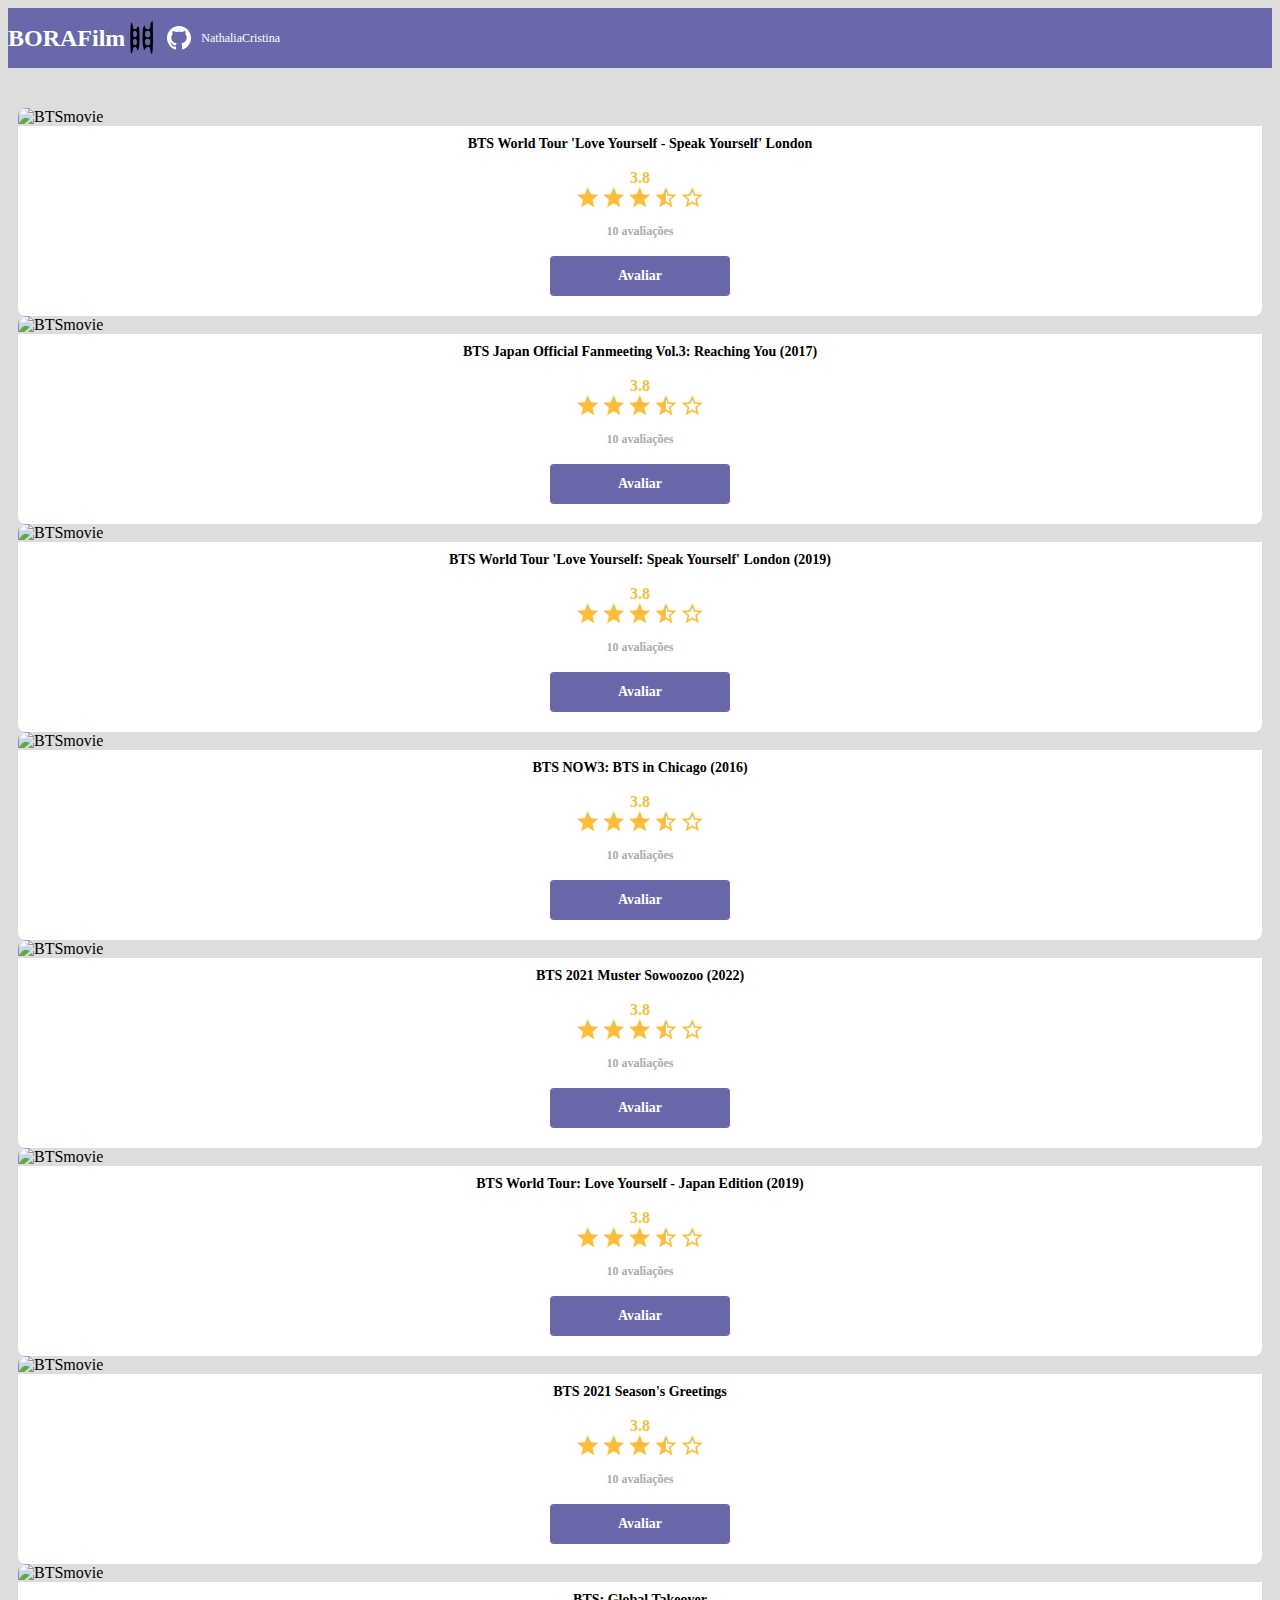
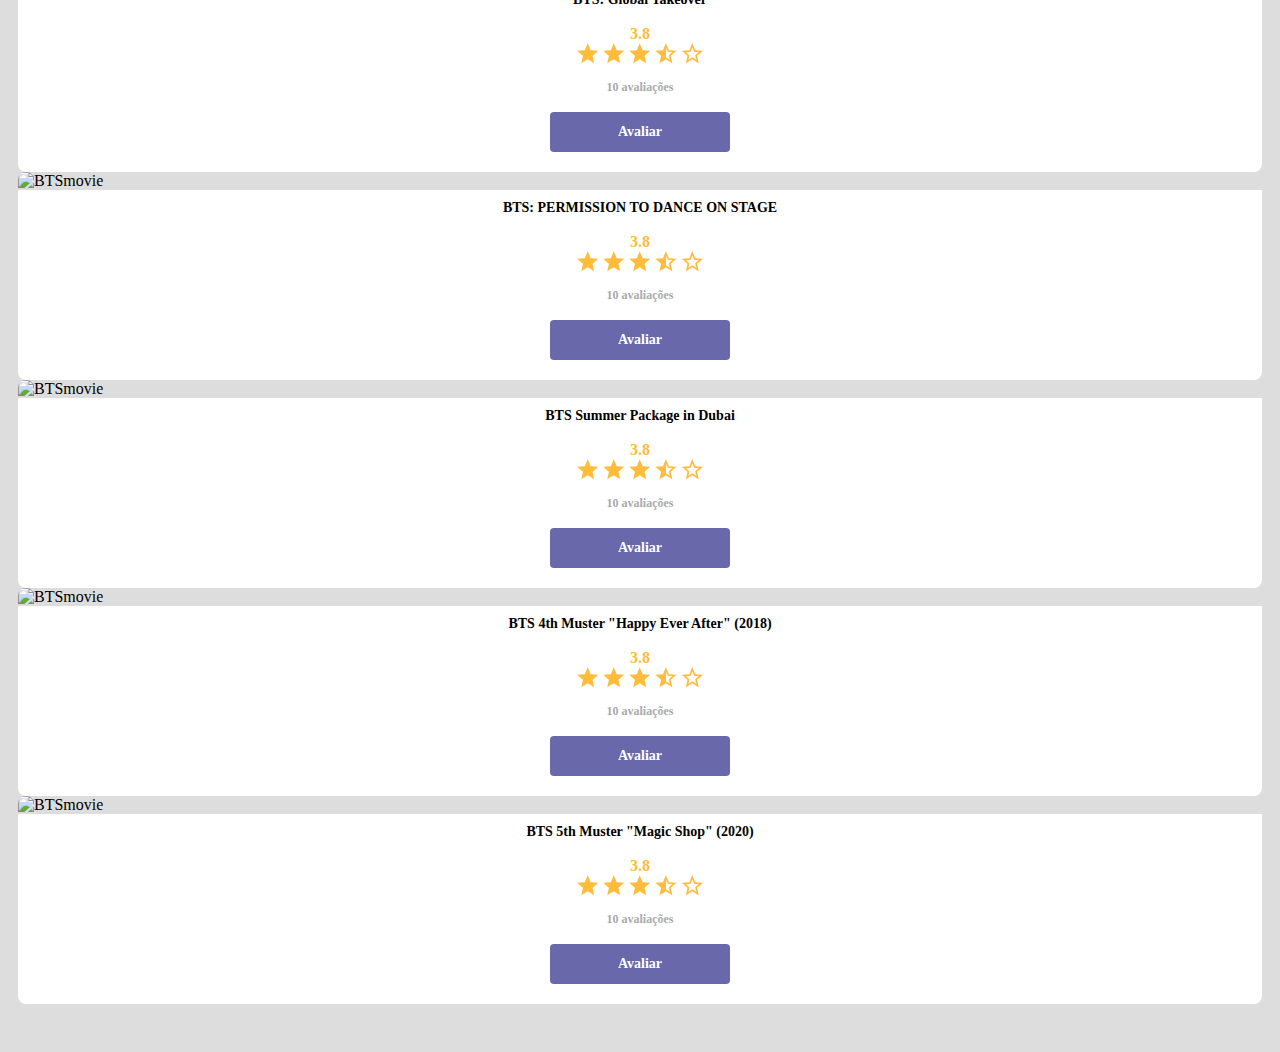
==== commit effd42c5: "ajustado tamanho das imagens" ====
--- a/index.html
+++ b/index.html
@@ -39,7 +39,7 @@
 
                 <div class="col-sm-6 col-lg-4 col-xl-3 mb-3">
                     <div class="dsmovie-card">
-                        <img src="https://www.themoviedb.org/t/p/w600_and_h900_bestv2/k3c3VcMob9J2SjnEyDqVX6Wa6Wf.jpg" alt="BTSmovie1">
+                        <img src="https://www.themoviedb.org/t/p/w600_and_h900_bestv2/k3c3VcMob9J2SjnEyDqVX6Wa6Wf.jpg" alt="BTSmovie" class="Capafilme">
                         <div class="dsmovie-card-descricao">
                             <h3>BTS World Tour 'Love Yourself - Speak Yourself' London</h3>
                             <div class="dsmovie-card-description-bottom">
@@ -60,7 +60,7 @@
 
                 <div class="col-sm-6 col-lg-4 col-xl-3 mb-3">
                     <div class="dsmovie-card">
-                        <img src="https://www.themoviedb.org/t/p/w600_and_h900_bestv2/zL4Pwo0IGGak8OPCPoByjic3Lya.jpg" alt="BTSmovie2">
+                        <img src="https://www.themoviedb.org/t/p/w600_and_h900_bestv2/zL4Pwo0IGGak8OPCPoByjic3Lya.jpg" alt="BTSmovie" class="Capafilme">
                         <div class="dsmovie-card-descricao">
                             <h3>BTS Japan Official Fanmeeting Vol.3: Reaching You (2017)</h3>
                             <div class="dsmovie-card-description-bottom">
@@ -81,7 +81,7 @@
 
                 <div class="col-sm-6 col-lg-4 col-xl-3 mb-3">
                     <div class="dsmovie-card">
-                        <img src="https://www.themoviedb.org/t/p/w600_and_h900_bestv2/u6ZkdAyF8PuvRJS7xdmXM88cPx1.jpg" alt="BTSmovie3">
+                        <img src="https://www.themoviedb.org/t/p/w600_and_h900_bestv2/u6ZkdAyF8PuvRJS7xdmXM88cPx1.jpg" alt="BTSmovie" class="Capafilme">
                         <div class="dsmovie-card-descricao">
                             <h3>BTS World Tour 'Love Yourself: Speak Yourself' London (2019)</h3>
                             <div class="dsmovie-card-description-bottom">
@@ -102,7 +102,7 @@
 
                 <div class="col-sm-6 col-lg-4 col-xl-3 mb-3">
                     <div class="dsmovie-card">
-                        <img src="https://www.themoviedb.org/t/p/w600_and_h900_bestv2/qp5b9xmM22XYvOrQK8azup3evKA.jpg" alt="BTSmovie4">
+                        <img src="https://www.themoviedb.org/t/p/w600_and_h900_bestv2/qp5b9xmM22XYvOrQK8azup3evKA.jpg" alt="BTSmovie" class="Capafilme">
                         <div class="dsmovie-card-descricao">
                             <h3>BTS NOW3: BTS in Chicago (2016)</h3>
                             <div class="dsmovie-card-description-bottom">
@@ -123,7 +123,7 @@
 
                 <div class="col-sm-6 col-lg-4 col-xl-3 mb-3">
                     <div class="dsmovie-card">
-                        <img src="https://www.themoviedb.org/t/p/w600_and_h900_bestv2/eHjPGf5tr1VjNjj3UrhF5H9HZ5x.jpg" alt="BTSmovie5">
+                        <img src="https://www.themoviedb.org/t/p/w600_and_h900_bestv2/eHjPGf5tr1VjNjj3UrhF5H9HZ5x.jpg" alt="BTSmovie" class="Capafilme">
                         <div class="dsmovie-card-descricao">
                             <h3>BTS 2021 Muster Sowoozoo (2022)</h3>
                             <div class="dsmovie-card-description-bottom">
@@ -144,7 +144,7 @@
 
                 <div class="col-sm-6 col-lg-4 col-xl-3 mb-3">
                     <div class="dsmovie-card">
-                        <img src="https://www.themoviedb.org/t/p/w600_and_h900_bestv2/dA0MVEjNOP3GmWigu6Cs3I399Zt.jpg" alt="BTSmovie6">
+                        <img src="https://www.themoviedb.org/t/p/w600_and_h900_bestv2/dA0MVEjNOP3GmWigu6Cs3I399Zt.jpg" alt="BTSmovie" class="Capafilme">
                         <div class="dsmovie-card-descricao">
                             <h3>BTS World Tour: Love Yourself - Japan Edition (2019)</h3>
                             <div class="dsmovie-card-description-bottom">
@@ -165,7 +165,7 @@
 
                 <div class="col-sm-6 col-lg-4 col-xl-3 mb-3">
                     <div class="dsmovie-card">
-                        <img src="https://www.themoviedb.org/t/p/w600_and_h900_bestv2/dAvJHKwXGWsTNCgC3nCiqGOnagx.jpg" alt="BTSmovie7">
+                        <img src="https://www.themoviedb.org/t/p/w600_and_h900_bestv2/dAvJHKwXGWsTNCgC3nCiqGOnagx.jpg" alt="BTSmovie" class="Capafilme">
                         <div class="dsmovie-card-descricao">
                             <h3>BTS 2021 Season's Greetings</h3>
                             <div class="dsmovie-card-description-bottom">
@@ -186,7 +186,7 @@
 
                 <div class="col-sm-6 col-lg-4 col-xl-3 mb-3">
                     <div class="dsmovie-card">
-                        <img src="https://www.themoviedb.org/t/p/w600_and_h900_bestv2/uM22YAWdeWfS6PpseqfKCyvrZ51.jpg" alt="BTSmovie8">
+                        <img src="https://www.themoviedb.org/t/p/w600_and_h900_bestv2/uM22YAWdeWfS6PpseqfKCyvrZ51.jpg" alt="BTSmovie" class="Capafilme">
                         <div class="dsmovie-card-descricao">
                             <h3>BTS: Global Takeover</h3>
                             <div class="dsmovie-card-description-bottom">
@@ -207,7 +207,7 @@
 
                 <div class="col-sm-6 col-lg-4 col-xl-3 mb-3">
                     <div class="dsmovie-card">
-                        <img src="https://www.themoviedb.org/t/p/w600_and_h900_bestv2/tTojocMMzLDX3BZnwqmmUXTmiLK.jpg" alt="BTSmovie9">
+                        <img src="https://www.themoviedb.org/t/p/w600_and_h900_bestv2/tTojocMMzLDX3BZnwqmmUXTmiLK.jpg" alt="BTSmovie" class="Capafilme">
                         <div class="dsmovie-card-descricao">
                             <h3>BTS: PERMISSION TO DANCE ON STAGE</h3>
                             <div class="dsmovie-card-description-bottom">
@@ -228,7 +228,7 @@
 
                 <div class="col-sm-6 col-lg-4 col-xl-3 mb-3">
                     <div class="dsmovie-card">
-                        <img src="https://www.themoviedb.org/t/p/w600_and_h900_bestv2/4Z0dGkXyGCN1kvIcRUwj5fKNW9o.jpg" alt="BTSmovie10">
+                        <img src="https://www.themoviedb.org/t/p/w600_and_h900_bestv2/4Z0dGkXyGCN1kvIcRUwj5fKNW9o.jpg" alt="BTSmovie" class="Capafilme">
                         <div class="dsmovie-card-descricao">
                             <h3>BTS Summer Package in Dubai</h3>
                             <div class="dsmovie-card-description-bottom">
@@ -249,7 +249,7 @@
 
                 <div class="col-sm-6 col-lg-4 col-xl-3 mb-3">
                     <div class="dsmovie-card">
-                        <img src="https://www.themoviedb.org/t/p/w600_and_h900_bestv2/5Ngs8gke294J8R87WuF7eqUm1pa.jpg" alt="BTSmovie11">
+                        <img src="https://www.themoviedb.org/t/p/w600_and_h900_bestv2/5Ngs8gke294J8R87WuF7eqUm1pa.jpg" alt="BTSmovie" class="Capafilme">
                         <div class="dsmovie-card-descricao">
                             <h3>BTS 4th Muster "Happy Ever After" (2018)</h3>
                             <div class="dsmovie-card-description-bottom">
@@ -270,7 +270,7 @@
 
                 <div class="col-sm-6 col-lg-4 col-xl-3 mb-3">
                     <div class="dsmovie-card">
-                        <img src="https://www.themoviedb.org/t/p/w600_and_h900_bestv2/fqKwNLDvurc5VVcpJLkl354O09q.jpg" alt="BTSmovie12">
+                        <img src="https://www.themoviedb.org/t/p/w600_and_h900_bestv2/fqKwNLDvurc5VVcpJLkl354O09q.jpg" alt="BTSmovie" class="Capafilme">
                         <div class="dsmovie-card-descricao">
                             <h3>BTS 5th Muster "Magic Shop" (2020)</h3>
                             <div class="dsmovie-card-description-bottom">
--- a/CSS/style.css
+++ b/CSS/style.css
@@ -69,7 +69,7 @@
 }
 
 #dsmovie-cardlist{
-    padding: 40px 0;
+    padding: 40px 10px;
 }
 .dsmovie-card{
     width: 100%;
@@ -87,12 +87,12 @@
     align-items: center;
     background-color: var(--white);
     border-radius: 0 0 8px 8px;
-    height: 200px;
+    height: 190px;
     justify-content: space-between;
 }
 
 .dsmovie-card-descricao h3{
-    margin-bottom: 25px;
+    margin-bottom: 10px;
     font-size: 14px;
     font-weight: 700;
     text-align: center;
@@ -177,3 +177,7 @@
     color: var(--text-light-gray);
 }
 
+.Capafilme{
+    width: 600px;
+    height: 300px;
+}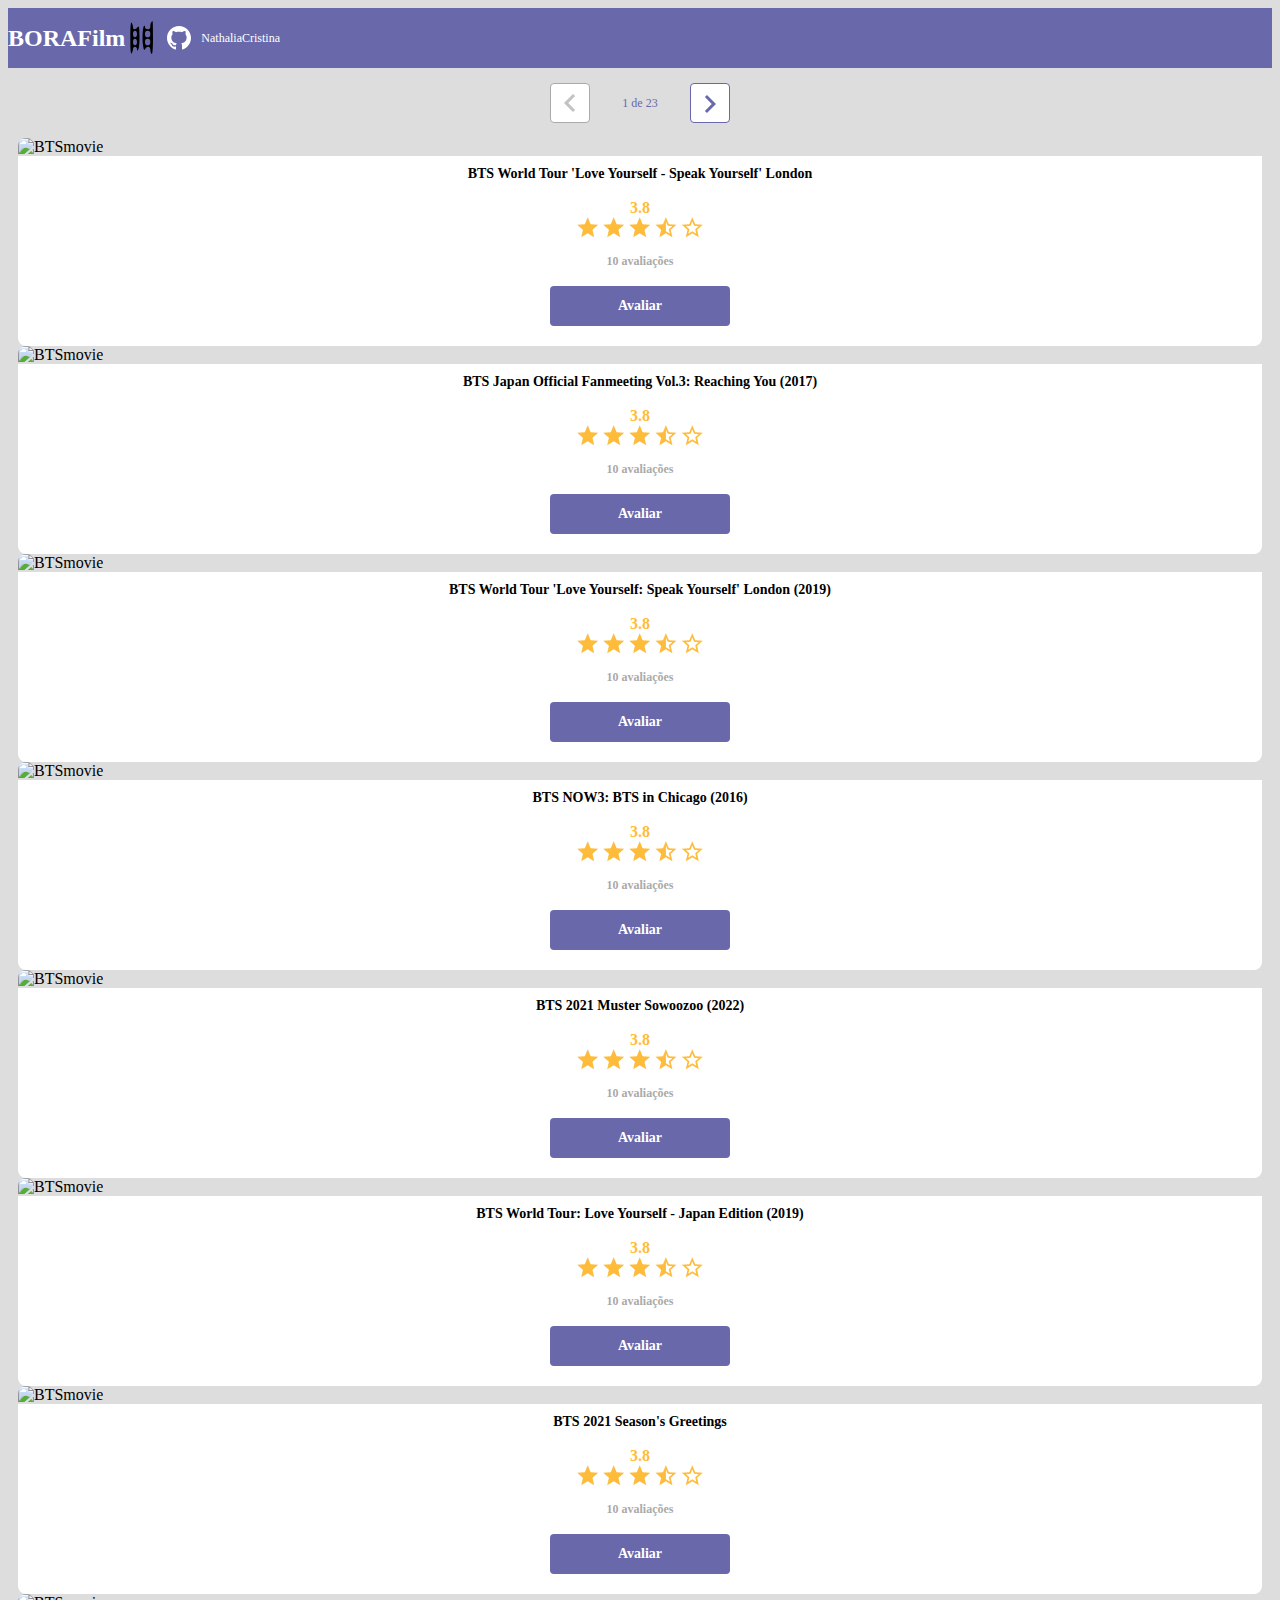
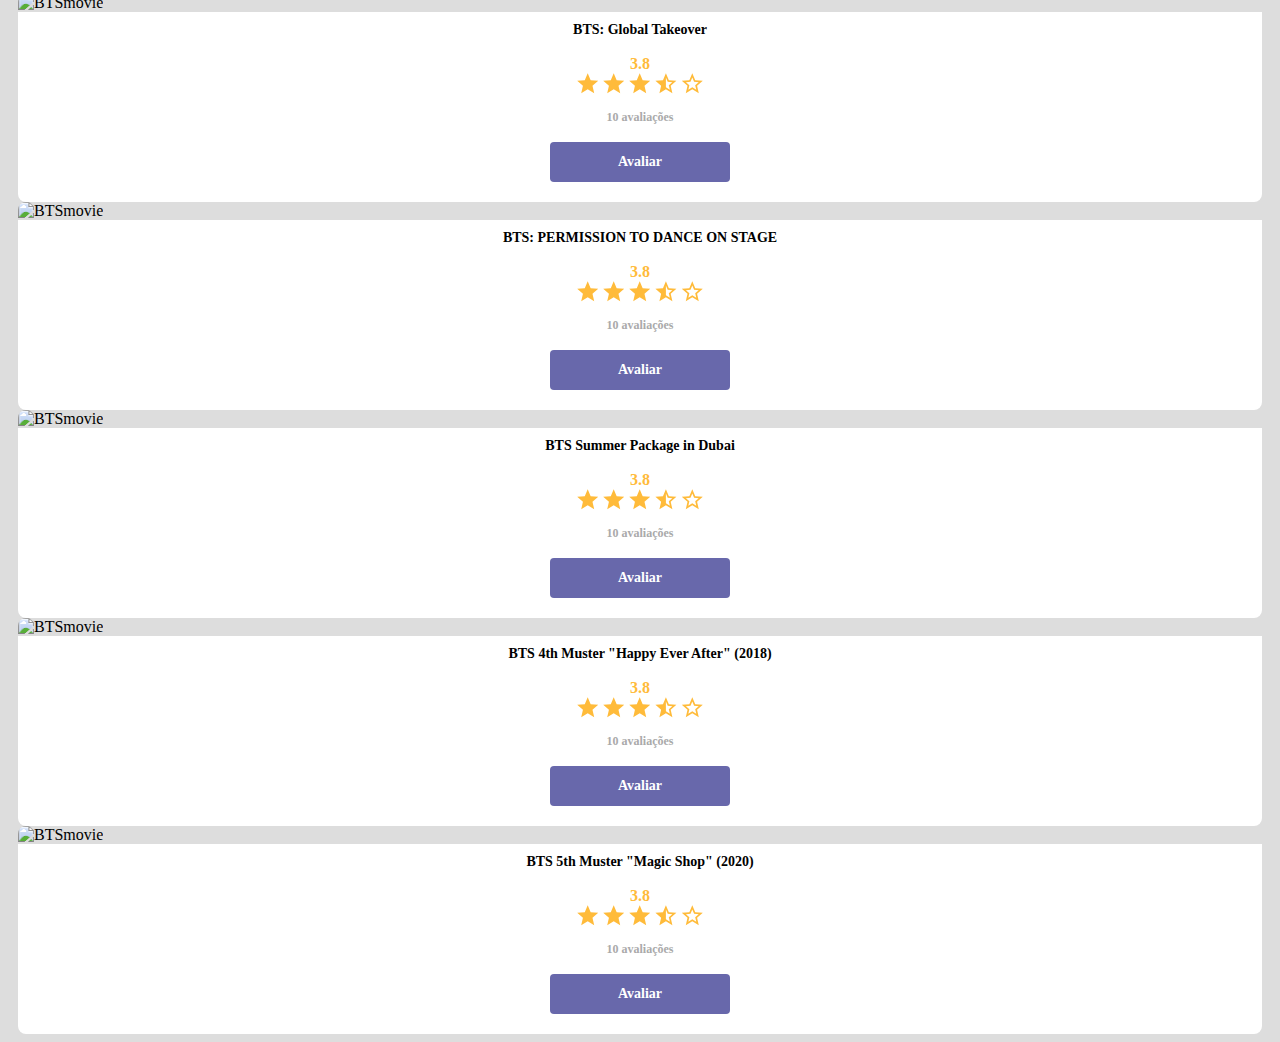
==== commit fdb0094e: "componente de paginacao" ====
--- a/index.html
+++ b/index.html
@@ -35,6 +35,19 @@
     <main>
         <section id= "dsmovie-cardlist"class="container">
             
+            <div class="dsmovie-pagination-container">
+                <div class="dsmovie-pagination-box">
+                    <button disabled>
+                        <img src="img/setinha.svg" alt="Voltar">
+                    </button>
+                    <p> 1 de 23</p>
+                    <button>
+                        <img class="dsmovie-flip-horizontal" src="img/setinha.svg" alt="Próximo">
+                    </button>
+                </div>
+            </div>
+
+
             <div class="row">
 
                 <div class="col-sm-6 col-lg-4 col-xl-3 mb-3">
--- a/CSS/style.css
+++ b/CSS/style.css
@@ -69,7 +69,7 @@
 }
 
 #dsmovie-cardlist{
-    padding: 40px 10px;
+    padding: 0 10px;
 }
 .dsmovie-card{
     width: 100%;
@@ -180,4 +180,52 @@
 .Capafilme{
     width: 600px;
     height: 300px;
+}
+
+.dsmovie-pagination-container{
+    padding: 15px 0;
+    display: flex;
+    justify-content: center;
+}
+
+.dsmovie-pagination-box{
+    display: flex;
+    width: 180px;
+    justify-content: space-between;
+    align-items: center;
+}
+
+
+.dsmovie-pagination-box p{
+    margin: 0;
+    font-size: 12px;
+    color: var(--color-primary);
+}
+
+.dsmovie-pagination-box button{
+    width: 40px;
+    height: 40px;
+    border: 1px solid var(--color-primary);
+    border-radius: 4px;
+    background-color: var(--white);
+    display: flex;
+    justify-content: center;
+    align-items: center;
+}
+
+.dsmovie-pagination-box button img{
+    filter: brightness(0) saturate(100%) invert(48%) sepia(8%) saturate(3095%) hue-rotate(202deg) brightness(84%) contrast(80%);
+}
+
+.dsmovie-pagination-box button:disabled{
+    border: 1px solid var(--text-light-gray);
+  
+}
+
+.dsmovie-pagination-box button:disabled img{
+    filter: unset;
+}
+
+.dsmovie-flip-horizontal{
+    transform: rotate(180deg);
 }